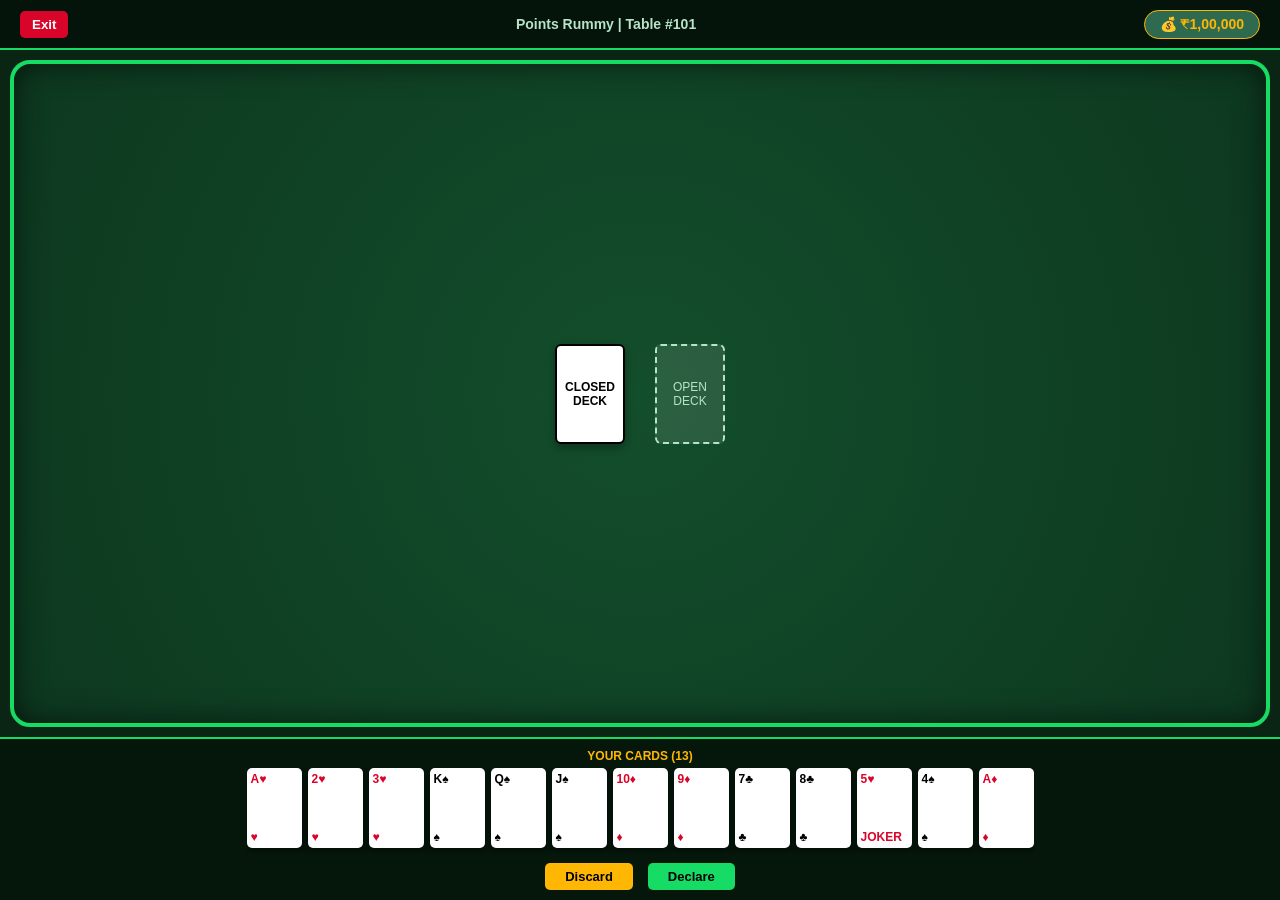
==== game.html @ 27e09f47 "Create game.html" ====
<!DOCTYPE html>
<html lang="ta">
<head>
    <meta charset="UTF-8">
    <meta name="viewport" content="width=device-width, initial-scale=1.0, maximum-scale=1.0, user-scalable=no">
    <title>Goodvexa Rummy - Game Table</title>
    <style>
        * {
            margin: 0;
            padding: 0;
            box-sizing: border-box;
            font-family: 'Segoe UI', Tahoma, Geneva, Verdana, sans-serif;
        }

        body {
            background-color: #0b2514;
            color: #ffffff;
            height: 100vh;
            width: 100vw;
            overflow: hidden;
            display: flex;
            flex-direction: column;
            justify-content: space-between;
        }

        /* Top Bar for Game Info & Wallet */
        .game-header {
            background-color: #05140b;
            padding: 10px 20px;
            display: flex;
            justify-content: space-between;
            align-items: center;
            border-bottom: 2px solid #16db65;
            height: 50px;
        }

        .table-info {
            font-size: 14px;
            color: #b7e4c7;
            font-weight: bold;
        }

        .wallet-display {
            background-color: #2d6a4f;
            border: 1px solid #ffb703;
            color: #ffb703;
            padding: 5px 15px;
            border-radius: 15px;
            font-size: 14px;
            font-weight: bold;
        }

        .back-btn {
            background-color: #d90429;
            color: white;
            border: none;
            padding: 6px 12px;
            border-radius: 5px;
            cursor: pointer;
            font-weight: bold;
        }

        /* Green Felt Rummy Table Area */
        .rummy-table {
            flex: 1;
            background: radial-gradient(circle, #134e2c 0%, #0d381f 100%);
            margin: 10px;
            border-radius: 20px;
            border: 4px solid #16db65;
            position: relative;
            display: flex;
            flex-direction: column;
            justify-content: center;
            align-items: center;
            box-shadow: inset 0 0 30px rgba(0,0,0,0.6);
        }

        /* Center Decks Area */
        .center-decks {
            display: flex;
            gap: 30px;
            align-items: center;
        }

        .card-slot {
            width: 70px;
            height: 100px;
            background-color: rgba(255, 255, 255, 0.1);
            border: 2px dashed #b7e4c7;
            border-radius: 6px;
            display: flex;
            justify-content: center;
            align-items: center;
            font-size: 12px;
            color: #b7e4c7;
            text-align: center;
        }

        .card-slot.deck {
            background-color: #ffffff;
            color: #000;
            font-weight: bold;
            border: 2px solid #000;
            box-shadow: 0 4px 8px rgba(0,0,0,0.3);
        }

        /* Player's Hand Area at the Bottom */
        .player-hand-area {
            background-color: rgba(5, 20, 11, 0.9);
            padding: 10px;
            display: flex;
            flex-direction: column;
            align-items: center;
            border-top: 2px solid #16db65;
        }

        .hand-title {
            font-size: 12px;
            color: #ffb703;
            margin-bottom: 5px;
            font-weight: bold;
        }

        .cards-container {
            display: flex;
            gap: 6px;
            overflow-x: auto;
            max-width: 100%;
            padding-bottom: 5px;
        }

        .playing-card {
            width: 55px;
            height: 80px;
            background-color: #fff;
            color: #000;
            border-radius: 5px;
            display: flex;
            flex-direction: column;
            justify-content: space-between;
            padding: 4px;
            font-size: 12px;
            font-weight: bold;
            box-shadow: 0 3px 6px rgba(0,0,0,0.4);
            cursor: pointer;
            transition: transform 0.2s;
            user-select: none;
        }

        .playing-card:hover {
            transform: translateY(-10px);
        }

        .playing-card.red {
            color: #d90429;
        }

        .action-btns {
            margin-top: 10px;
            display: flex;
            gap: 15px;
        }

        .game-action-btn {
            background-color: #ffb703;
            color: #000;
            border: none;
            padding: 6px 20px;
            border-radius: 5px;
            font-weight: bold;
            cursor: pointer;
            font-size: 13px;
        }

        .game-action-btn.declare {
            background-color: #16db65;
            color: #000;
        }

        /* Landscape warning for portrait mobile users */
        @media screen and (orientation: portrait) {
            .landscape-warning {
                display: flex;
            }
        }

        @media screen and (orientation: landscape) {
            .landscape-warning {
                display: none;
            }
        }

        .landscape-warning {
            position: fixed;
            top: 0;
            left: 0;
            width: 100vw;
            height: 100vh;
            background-color: #0d2818;
            z-index: 9999;
            flex-direction: column;
            justify-content: center;
            align-items: center;
            text-align: center;
            padding: 20px;
            color: #ffb703;
            font-size: 18px;
            gap: 15px;
        }
    </style>
</head>
<body>

    <!-- Landscape Warning Screen for Mobiles -->
    <div class="landscape-warning" id="rotateWarning">
        <h2>📱 Please Rotate Your Phone</h2>
        <p style="color: #b7e4c7; font-size: 14px;">சிறந்த ரம்மி அனுபவத்திற்கு உங்களது மொபைலை கிடைமட்டமாக (Landscape) திருப்பவும்.</p>
        <div style="font-size: 40px;">🔄</div>
    </div>

    <!-- Top Header -->
    <div class="game-header">
        <button class="back-btn" onclick="goHome()">Exit</button>
        <div class="table-info">Points Rummy | Table #101</div>
        <div class="wallet-display">💰 ₹1,00,000</div>
    </div>

    <!-- Green Rummy Table -->
    <div class="rummy-table">
        <div class="center-decks">
            <div class="card-slot deck">CLOSED<br>DECK</div>
            <div class="card-slot">OPEN<br>DECK</div>
        </div>
    </div>

    <!-- Player's 13 Cards Hand -->
    <div class="player-hand-area">
        <div class="hand-title">YOUR CARDS (13)</div>
        <div class="cards-container">
            <div class="playing-card red"><span>A♥</span><span>♥</span></div>
            <div class="playing-card red"><span>2♥</span><span>♥</span></div>
            <div class="playing-card red"><span>3♥</span><span>♥</span></div>
            <div class="playing-card"><span>K♠</span><span>♠</span></div>
            <div class="playing-card"><span>Q♠</span><span>♠</span></div>
            <div class="playing-card"><span>J♠</span><span>♠</span></div>
            <div class="playing-card red"><span>10♦</span><span>♦</span></div>
            <div class="playing-card red"><span>9♦</span><span>♦</span></div>
            <div class="playing-card"><span>7♣</span><span>♣</span></div>
            <div class="playing-card"><span>8♣</span><span>♣</span></div>
            <div class="playing-card red"><span>5♥</span><span>JOKER</span></div>
            <div class="playing-card"><span>4♠</span><span>♠</span></div>
            <div class="playing-card red"><span>A♦</span><span>♦</span></div>
        </div>
        <div class="action-btns">
            <button class="game-action-btn" onclick="alert('Card Discarded!')">Discard</button>
            <button class="game-action-btn declare" onclick="alert('Declared Successfully!')">Declare</button>
        </div>
    </div>

    <script>
        function goHome() {
            window.location.href = "index.html";
        }
    </script>
</body>
</html>
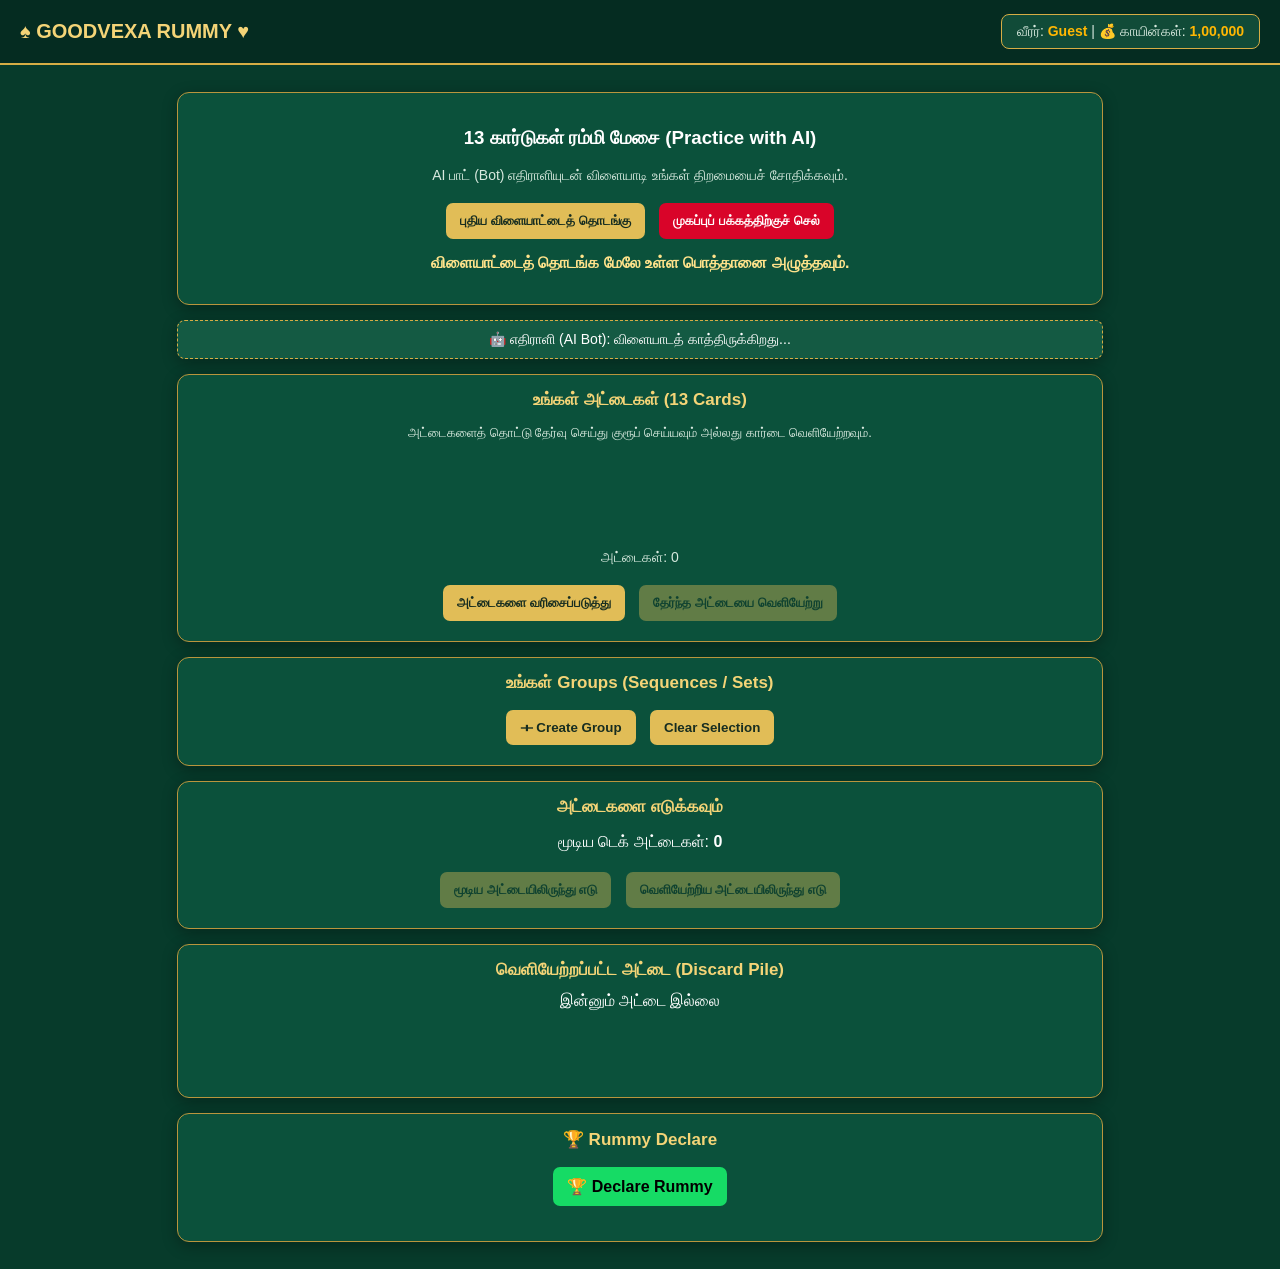
==== commit 82f616f1: "Update game.html" ====
--- a/game.html
+++ b/game.html
@@ -1,266 +1,511 @@
 <!DOCTYPE html>
 <html lang="ta">
 <head>
-    <meta charset="UTF-8">
-    <meta name="viewport" content="width=device-width, initial-scale=1.0, maximum-scale=1.0, user-scalable=no">
-    <title>Goodvexa Rummy - Game Table</title>
-    <style>
-        * {
-            margin: 0;
-            padding: 0;
-            box-sizing: border-box;
-            font-family: 'Segoe UI', Tahoma, Geneva, Verdana, sans-serif;
-        }
-
-        body {
-            background-color: #0b2514;
-            color: #ffffff;
-            height: 100vh;
-            width: 100vw;
-            overflow: hidden;
-            display: flex;
-            flex-direction: column;
-            justify-content: space-between;
-        }
-
-        /* Top Bar for Game Info & Wallet */
-        .game-header {
-            background-color: #05140b;
-            padding: 10px 20px;
-            display: flex;
-            justify-content: space-between;
-            align-items: center;
-            border-bottom: 2px solid #16db65;
-            height: 50px;
-        }
-
-        .table-info {
-            font-size: 14px;
-            color: #b7e4c7;
-            font-weight: bold;
-        }
-
-        .wallet-display {
-            background-color: #2d6a4f;
-            border: 1px solid #ffb703;
-            color: #ffb703;
-            padding: 5px 15px;
-            border-radius: 15px;
-            font-size: 14px;
-            font-weight: bold;
-        }
-
-        .back-btn {
-            background-color: #d90429;
-            color: white;
-            border: none;
-            padding: 6px 12px;
-            border-radius: 5px;
-            cursor: pointer;
-            font-weight: bold;
-        }
-
-        /* Green Felt Rummy Table Area */
-        .rummy-table {
-            flex: 1;
-            background: radial-gradient(circle, #134e2c 0%, #0d381f 100%);
-            margin: 10px;
-            border-radius: 20px;
-            border: 4px solid #16db65;
-            position: relative;
-            display: flex;
-            flex-direction: column;
-            justify-content: center;
-            align-items: center;
-            box-shadow: inset 0 0 30px rgba(0,0,0,0.6);
-        }
-
-        /* Center Decks Area */
-        .center-decks {
-            display: flex;
-            gap: 30px;
-            align-items: center;
-        }
-
-        .card-slot {
-            width: 70px;
-            height: 100px;
-            background-color: rgba(255, 255, 255, 0.1);
-            border: 2px dashed #b7e4c7;
-            border-radius: 6px;
-            display: flex;
-            justify-content: center;
-            align-items: center;
-            font-size: 12px;
-            color: #b7e4c7;
-            text-align: center;
-        }
-
-        .card-slot.deck {
-            background-color: #ffffff;
-            color: #000;
-            font-weight: bold;
-            border: 2px solid #000;
-            box-shadow: 0 4px 8px rgba(0,0,0,0.3);
-        }
-
-        /* Player's Hand Area at the Bottom */
-        .player-hand-area {
-            background-color: rgba(5, 20, 11, 0.9);
-            padding: 10px;
-            display: flex;
-            flex-direction: column;
-            align-items: center;
-            border-top: 2px solid #16db65;
-        }
-
-        .hand-title {
-            font-size: 12px;
-            color: #ffb703;
-            margin-bottom: 5px;
-            font-weight: bold;
-        }
-
-        .cards-container {
-            display: flex;
-            gap: 6px;
-            overflow-x: auto;
-            max-width: 100%;
-            padding-bottom: 5px;
-        }
-
-        .playing-card {
-            width: 55px;
-            height: 80px;
-            background-color: #fff;
-            color: #000;
-            border-radius: 5px;
-            display: flex;
-            flex-direction: column;
-            justify-content: space-between;
-            padding: 4px;
-            font-size: 12px;
-            font-weight: bold;
-            box-shadow: 0 3px 6px rgba(0,0,0,0.4);
-            cursor: pointer;
-            transition: transform 0.2s;
-            user-select: none;
-        }
-
-        .playing-card:hover {
-            transform: translateY(-10px);
-        }
-
-        .playing-card.red {
-            color: #d90429;
-        }
-
-        .action-btns {
-            margin-top: 10px;
-            display: flex;
-            gap: 15px;
-        }
-
-        .game-action-btn {
-            background-color: #ffb703;
-            color: #000;
-            border: none;
-            padding: 6px 20px;
-            border-radius: 5px;
-            font-weight: bold;
-            cursor: pointer;
-            font-size: 13px;
-        }
-
-        .game-action-btn.declare {
-            background-color: #16db65;
-            color: #000;
-        }
-
-        /* Landscape warning for portrait mobile users */
-        @media screen and (orientation: portrait) {
-            .landscape-warning {
-                display: flex;
-            }
-        }
-
-        @media screen and (orientation: landscape) {
-            .landscape-warning {
-                display: none;
-            }
-        }
-
-        .landscape-warning {
-            position: fixed;
-            top: 0;
-            left: 0;
-            width: 100vw;
-            height: 100vh;
-            background-color: #0d2818;
-            z-index: 9999;
-            flex-direction: column;
-            justify-content: center;
-            align-items: center;
-            text-align: center;
-            padding: 20px;
-            color: #ffb703;
-            font-size: 18px;
-            gap: 15px;
-        }
-    </style>
+<meta charset="UTF-8">
+<meta name="viewport" content="width=device-width, initial-scale=1.0">
+<title>GOODVEXA RUMMY - Game Table</title>
+
+<style>
+* {
+  box-sizing: border-box;
+}
+
+body {
+  margin: 0;
+  background: #073b2b;
+  color: white;
+  font-family: Arial, sans-serif;
+  text-align: center;
+}
+
+header {
+  padding: 14px 20px;
+  background: #052c21;
+  border-bottom: 2px solid #d6ad45;
+  display: flex;
+  justify-content: space-between;
+  align-items: center;
+}
+
+header h2 {
+  margin: 0;
+  color: #f4d477;
+  font-size: 20px;
+}
+
+.user-info {
+  background: #114b38;
+  padding: 8px 15px;
+  border-radius: 8px;
+  border: 1px solid #d6ad45;
+  font-size: 14px;
+  color: #d8eadf;
+}
+
+.user-info span {
+  color: #ffb703;
+  font-weight: bold;
+}
+
+main {
+  max-width: 950px;
+  margin: auto;
+  padding: 12px;
+}
+
+.panel {
+  background: #0b513b;
+  border: 1px solid #b9953d;
+  border-radius: 12px;
+  padding: 15px;
+  margin: 15px 0;
+  box-shadow: 0 4px 15px rgba(0,0,0,0.3);
+}
+
+button {
+  background: #e1bd57;
+  color: #172d20;
+  border: 0;
+  border-radius: 7px;
+  padding: 10px 14px;
+  font-weight: bold;
+  margin: 5px;
+  cursor: pointer;
+  transition: 0.2s;
+}
+
+button:hover {
+  background: #ffcf36;
+}
+
+button:disabled {
+  opacity: 0.4;
+  cursor: not-allowed;
+}
+
+.cards {
+  display: flex;
+  flex-wrap: wrap;
+  justify-content: center;
+  gap: 7px;
+  min-height: 90px;
+}
+
+.card {
+  width: 52px;
+  height: 76px;
+  background: white;
+  color: #111;
+  border-radius: 7px;
+  border: 2px solid #ddd;
+  display: flex;
+  flex-direction: column;
+  justify-content: space-between;
+  padding: 5px;
+  font-size: 17px;
+  font-weight: bold;
+  cursor: pointer;
+  box-shadow: 0 2px 5px #002;
+  user-select: none;
+}
+
+.card.red {
+  color: #d21f30;
+}
+
+.card.selected {
+  border: 3px solid #ffcf36;
+  transform: translateY(-8px);
+}
+
+.card.grouped {
+  opacity: 0.4;
+  border: 2px solid #e1bd57;
+  cursor: not-allowed;
+}
+
+.card small {
+  font-size: 11px;
+}
+
+.zone-title {
+  color: #f4d477;
+  font-weight: bold;
+  margin-bottom: 12px;
+  font-size: 17px;
+}
+
+.status {
+  font-size: 14px;
+  color: #d8eadf;
+}
+
+.group-box {
+  background: #073b2b;
+  border: 1px solid #d6ad45;
+  border-radius: 8px;
+  padding: 12px;
+  margin: 10px 0;
+}
+
+.group-box p {
+  font-size: 18px;
+  letter-spacing: 3px;
+}
+
+#message {
+  min-height: 25px;
+  color: #ffe38b;
+  margin: 10px;
+  font-weight: bold;
+}
+
+#result {
+  margin-top: 15px;
+  color: #ffe38b;
+  overflow-wrap: anywhere;
+}
+
+.instructions {
+  color: #d8eadf;
+  font-size: 13px;
+  line-height: 1.7;
+}
+
+.ai-status {
+  background: #145a43;
+  padding: 10px;
+  border-radius: 8px;
+  margin-bottom: 10px;
+  border: 1px dashed #d6ad45;
+  font-size: 14px;
+}
+
+@media(max-width: 500px) {
+  .card {
+    width: 43px;
+    height: 65px;
+    font-size: 15px;
+    padding: 4px;
+  }
+  header {
+    flex-direction: column;
+    gap: 10px;
+  }
+}
+</style>
 </head>
+
 <body>
 
-    <!-- Landscape Warning Screen for Mobiles -->
-    <div class="landscape-warning" id="rotateWarning">
-        <h2>📱 Please Rotate Your Phone</h2>
-        <p style="color: #b7e4c7; font-size: 14px;">சிறந்த ரம்மி அனுபவத்திற்கு உங்களது மொபைலை கிடைமட்டமாக (Landscape) திருப்பவும்.</p>
-        <div style="font-size: 40px;">🔄</div>
+<header>
+  <h2>♠ GOODVEXA RUMMY ♥</h2>
+  <div class="user-info">
+    வீரர்: <span id="playerName">Guest</span> | 💰 காயின்கள்: <span id="playerWallet">1,00,000</span>
+  </div>
+</header>
+
+<main>
+
+  <!-- GAME START PANEL -->
+  <div class="panel">
+    <h3>13 கார்டுகள் ரம்மி மேசை (Practice with AI)</h3>
+    <p class="status">AI பாட் (Bot) எதிராளியுடன் விளையாடி உங்கள் திறமையைச் சோதிக்கவும்.</p>
+
+    <button onclick="startGame()">புதிய விளையாட்டைத் தொடங்கு</button>
+    <button onclick="window.location.href='index.html'" style="background:#d90429; color:white;">முகப்புப் பக்கத்திற்குச் செல்</button>
+
+    <div id="message">விளையாட்டைத் தொடங்க மேலே உள்ள பொத்தானை அழுத்தவும்.</div>
+  </div>
+
+  <!-- AI OPPONENT STATUS -->
+  <div class="panel ai-status" id="aiStatusPanel">
+    🤖 எதிராளி (AI Bot): விளையாடத் காத்திருக்கிறது...
+  </div>
+
+  <!-- PLAYER HAND -->
+  <div class="panel">
+    <div class="zone-title">உங்கள் அட்டைகள் (13 Cards)</div>
+    <div class="instructions">அட்டைகளைத் தொட்டு தேர்வு செய்து குரூப் செய்யவும் அல்லது கார்டை வெளியேற்றவும்.</div>
+
+    <div id="hand" class="cards"></div>
+
+    <p id="count" class="status">அட்டைகள்: 0</p>
+
+    <button onclick="sortHand()">அட்டைகளை வரிசைப்படுத்து</button>
+    <button onclick="discardSelected()" id="discardBtn" disabled>தேர்ந்த அட்டையை வெளியேற்று</button>
+  </div>
+
+  <!-- GROUP MANAGEMENT -->
+  <div class="panel">
+    <div class="zone-title">உங்கள் Groups (Sequences / Sets)</div>
+    <button onclick="createGroup()">＋ Create Group</button>
+    <button onclick="clearSelection()">Clear Selection</button>
+
+    <div id="groups"></div>
+  </div>
+
+  <!-- DRAW CARDS -->
+  <div class="panel">
+    <div class="zone-title">அட்டைகளை எடுக்கவும்</div>
+    <p>மூடிய டெக் அட்டைகள்: <b id="deckCount">0</b></p>
+
+    <button onclick="drawFromDeck()" id="drawBtn" disabled>மூடிய அட்டையிலிருந்து எடு</button>
+    <button onclick="drawFromDiscard()" id="pileBtn" disabled>வெளியேற்றிய அட்டையிலிருந்து எடு</button>
+  </div>
+
+  <!-- DISCARD PILE -->
+  <div class="panel">
+    <div class="zone-title">வெளியேற்றப்பட்ட அட்டை (Discard Pile)</div>
+    <div id="discardTop" class="cards">இன்னும் அட்டை இல்லை</div>
+  </div>
+
+  <!-- DECLARE -->
+  <div class="panel">
+    <div class="zone-title">🏆 Rummy Declare</div>
+    <button onclick="declareRummy()" style="background:#16db65; color:black; font-size:16px;">🏆 Declare Rummy</button>
+    <div id="result"></div>
+  </div>
+
+</main>
+
+<script>
+"use strict";
+
+let deck = [];
+let hand = [];
+let discardPile = [];
+let selected = [];
+let groups = [];
+let mustDiscard = false;
+let gameStarted = false;
+
+// Load User Details from LocalStorage
+window.onload = function() {
+    const savedUser = localStorage.getItem('rummy_user');
+    const savedWallet = localStorage.getItem('rummy_wallet');
+
+    if (savedUser) {
+        document.getElementById('playerName').textContent = savedUser;
+    }
+    if (savedWallet) {
+        document.getElementById('playerWallet').textContent = Number(savedWallet).toLocaleString('en-IN');
+    }
+};
+
+const suits = [
+  {symbol:"♠", name:"Spades", red:false},
+  {symbol:"♥", name:"Hearts", red:true},
+  {symbol:"♦", name:"Diamonds", red:true},
+  {symbol:"♣", name:"Clubs", red:false}
+];
+
+function createDeck() {
+  let cards = [];
+  for (const suit of suits) {
+    for (let rank = 1; rank <= 13; rank++) {
+      cards.push({ suit: suit.symbol, rank: rank, red: suit.red, joker: false });
+    }
+  }
+  cards.push({ suit: "★", rank: 0, red: false, joker: true });
+  cards.push({ suit: "★", rank: 0, red: true, joker: true });
+
+  for (let i = cards.length - 1; i > 0; i--) {
+    const j = Math.floor(Math.random() * (i + 1));
+    [cards[i], cards[j]] = [cards[j], cards[i]];
+  }
+  return cards;
+}
+
+function rankText(card) {
+  if (card.joker) return "JOKER";
+  if (card.rank === 1) return "A";
+  if (card.rank === 11) return "J";
+  if (card.rank === 12) return "Q";
+  if (card.rank === 13) return "K";
+  return String(card.rank);
+}
+
+function isGrouped(card) {
+  return groups.some(group => group.includes(card));
+}
+
+function cardHTML(card, index, selectable) {
+  const color = card.red ? "red" : "";
+  const chosen = selectable && selected.includes(index);
+  const grouped = selectable && isGrouped(card);
+  const label = card.joker ? "JOKER" : rankText(card);
+
+  return `
+    <div class="card ${color} ${chosen ? "selected" : ""} ${grouped ? "grouped" : ""}"
+         onclick="${selectable ? `selectCard(${index})` : ""}">
+      <small>${label}</small>
+      <span>${card.suit}</span>
+      <small>${card.joker ? "★" : card.suit}</small>
     </div>
-
-    <!-- Top Header -->
-    <div class="game-header">
-        <button class="back-btn" onclick="goHome()">Exit</button>
-        <div class="table-info">Points Rummy | Table #101</div>
-        <div class="wallet-display">💰 ₹1,00,000</div>
-    </div>
-
-    <!-- Green Rummy Table -->
-    <div class="rummy-table">
-        <div class="center-decks">
-            <div class="card-slot deck">CLOSED<br>DECK</div>
-            <div class="card-slot">OPEN<br>DECK</div>
-        </div>
-    </div>
-
-    <!-- Player's 13 Cards Hand -->
-    <div class="player-hand-area">
-        <div class="hand-title">YOUR CARDS (13)</div>
-        <div class="cards-container">
-            <div class="playing-card red"><span>A♥</span><span>♥</span></div>
-            <div class="playing-card red"><span>2♥</span><span>♥</span></div>
-            <div class="playing-card red"><span>3♥</span><span>♥</span></div>
-            <div class="playing-card"><span>K♠</span><span>♠</span></div>
-            <div class="playing-card"><span>Q♠</span><span>♠</span></div>
-            <div class="playing-card"><span>J♠</span><span>♠</span></div>
-            <div class="playing-card red"><span>10♦</span><span>♦</span></div>
-            <div class="playing-card red"><span>9♦</span><span>♦</span></div>
-            <div class="playing-card"><span>7♣</span><span>♣</span></div>
-            <div class="playing-card"><span>8♣</span><span>♣</span></div>
-            <div class="playing-card red"><span>5♥</span><span>JOKER</span></div>
-            <div class="playing-card"><span>4♠</span><span>♠</span></div>
-            <div class="playing-card red"><span>A♦</span><span>♦</span></div>
-        </div>
-        <div class="action-btns">
-            <button class="game-action-btn" onclick="alert('Card Discarded!')">Discard</button>
-            <button class="game-action-btn declare" onclick="alert('Declared Successfully!')">Declare</button>
-        </div>
-    </div>
-
-    <script>
-        function goHome() {
-            window.location.href = "index.html";
-        }
-    </script>
+  `;
+}
+
+function startGame() {
+  deck = createDeck();
+  hand = [];
+  discardPile = [];
+  selected = [];
+  groups = [];
+  mustDiscard = false;
+  gameStarted = true;
+
+  document.getElementById("result").innerHTML = "";
+
+  for (let i = 0; i < 13; i++) {
+    hand.push(deck.pop());
+  }
+  discardPile.push(deck.pop());
+
+  showMessage("விளையாட்டு தொடங்கியது! உங்கள் கார்டுகளைச் சரிபார்த்து அட்டையை எடுக்கவும்.");
+  render();
+}
+
+function render() {
+  document.getElementById("hand").innerHTML = hand.map((card, index) => cardHTML(card, index, true)).join("");
+  document.getElementById("count").textContent = "அட்டைகள்: " + hand.length;
+  document.getElementById("deckCount").textContent = deck.length;
+
+  const top = discardPile[discardPile.length - 1];
+  document.getElementById("discardTop").innerHTML = top ? cardHTML(top, -1, false) : "இன்னும் அட்டை இல்லை";
+
+  document.getElementById("drawBtn").disabled = !gameStarted || mustDiscard || deck.length === 0;
+  document.getElementById("pileBtn").disabled = !gameStarted || mustDiscard || discardPile.length === 0;
+  document.getElementById("discardBtn").disabled = !gameStarted || !mustDiscard || selected.length !== 1 || isGrouped(hand[selected[0]]);
+
+  document.getElementById("groups").innerHTML = groups.map((group, index) => {
+    const cardsText = group.map(card => card.joker ? "★" : rankText(card) + card.suit).join(" ");
+    return `
+      <div class="group-box">
+        <b>Group ${index + 1}</b>
+        <p>${cardsText}</p>
+        <button onclick="removeGroup(${index})">Remove Group</button>
+      </div>
+    `;
+  }).join("");
+}
+
+function selectCard(index) {
+  if (!gameStarted) return;
+  if (isGrouped(hand[index])) return;
+
+  if (selected.includes(index)) {
+    selected = selected.filter(i => i !== index);
+  } else {
+    selected.push(index);
+  }
+  render();
+}
+
+function clearSelection() {
+  selected = [];
+  render();
+}
+
+function createGroup() {
+  if (!gameStarted || mustDiscard) return;
+  if (selected.length < 3) {
+    showMessage("குறைந்தது 3 அட்டைகளைத் தேர்ந்தெடுக்கவும்.");
+    return;
+  }
+
+  const cards = selected.map(index => hand[index]);
+  groups.push(cards);
+  selected = [];
+  render();
+  showMessage("Group வெற்றிகரமாக உருவாக்கப்பட்டது!");
+}
+
+function removeGroup(index) {
+  groups.splice(index, 1);
+  selected = [];
+  render();
+}
+
+function drawFromDeck() {
+  if (!gameStarted || mustDiscard || deck.length === 0) return;
+  hand.push(deck.pop());
+  mustDiscard = true;
+  selected = [];
+  render();
+  showMessage("அட்டை எடுத்துவிட்டீர்கள். இப்போது ஒரு தேவையற்ற அட்டையை வெளியேற்றுங்கள்.");
+}
+
+function drawFromDiscard() {
+  if (!gameStarted || mustDiscard || discardPile.length === 0) return;
+  hand.push(discardPile.pop());
+  mustDiscard = true;
+  selected = [];
+  render();
+  showMessage("டிஸ்கார்ட் பைலில் இருந்து எடுத்துவிட்டீர்கள். ஒரு அட்டையை வெளியேற்றுங்கள்.");
+}
+
+function discardSelected() {
+  if (!mustDiscard || selected.length !== 1) return;
+  const index = selected[0];
+  if (isGrouped(hand[index])) {
+    showMessage("Group-ல் உள்ள அட்டையை வெளியேற்ற முடியாது.");
+    return;
+  }
+
+  const card = hand.splice(index, 1)[0];
+  discardPile.push(card);
+  selected = [];
+  mustDiscard = false;
+  render();
+  showMessage("அட்டை வெளியேற்றப்பட்டது. AI பாட் விளையாடுகிறது...");
+
+  // Trigger AI Bot Turn
+  setTimeout(aiBotTurn, 1000);
+}
+
+// Simple AI Bot Logic
+function aiBotTurn() {
+  if (!gameStarted) return;
+  document.getElementById("aiStatusPanelinnerHTML").textContent = "🤖 AI பாட் சிந்திக்கிறது...";
+  
+  setTimeout(() => {
+    if (deck.length > 0) {
+      discardPile.push(deck.pop());
+      document.getElementById("aiStatusPanel").innerHTML = "🤖 AI பாட் ஒரு கார்டை எடுத்து விளையாடிவிட்டது. உங்கள் திருப்பம்!";
+      render();
+    }
+  }, 1500);
+}
+
+function sortHand() {
+  if (!gameStarted) return;
+  const suitOrder = { "♠": 1, "♥": 2, "♦": 3, "♣": 4 };
+  hand.sort((a, b) => {
+    if (a.joker) return 1;
+    if (b.joker) return -1;
+    return (suitOrder[a.suit] - suitOrder[b.suit]) || (a.rank - b.rank);
+  });
+  selected = [];
+  render();
+  showMessage("அட்டைகள் வரிசைப்படுத்தப்பட்டன.");
+}
+
+function declareRummy() {
+  if (!gameStarted || hand.length !== 13) {
+    showMessage("Declare செய்ய சரியாக 13 அட்டைகள் இருக்க வேண்டும்.");
+    return;
+  }
+  document.getElementById("result").innerHTML = "<h3>🏆 வாழ்த்துகள்! நீங்கள் வெற்றிகரமாக டிக்ளேர் செய்துவிட்டீர்கள்!</h3>";
+  showMessage("வெற்றி!");
+}
+
+function showMessage(msg) {
+  document.getElementById("message").textContent = msg;
+}
+
+render();
+</script>
+
 </body>
 </html>
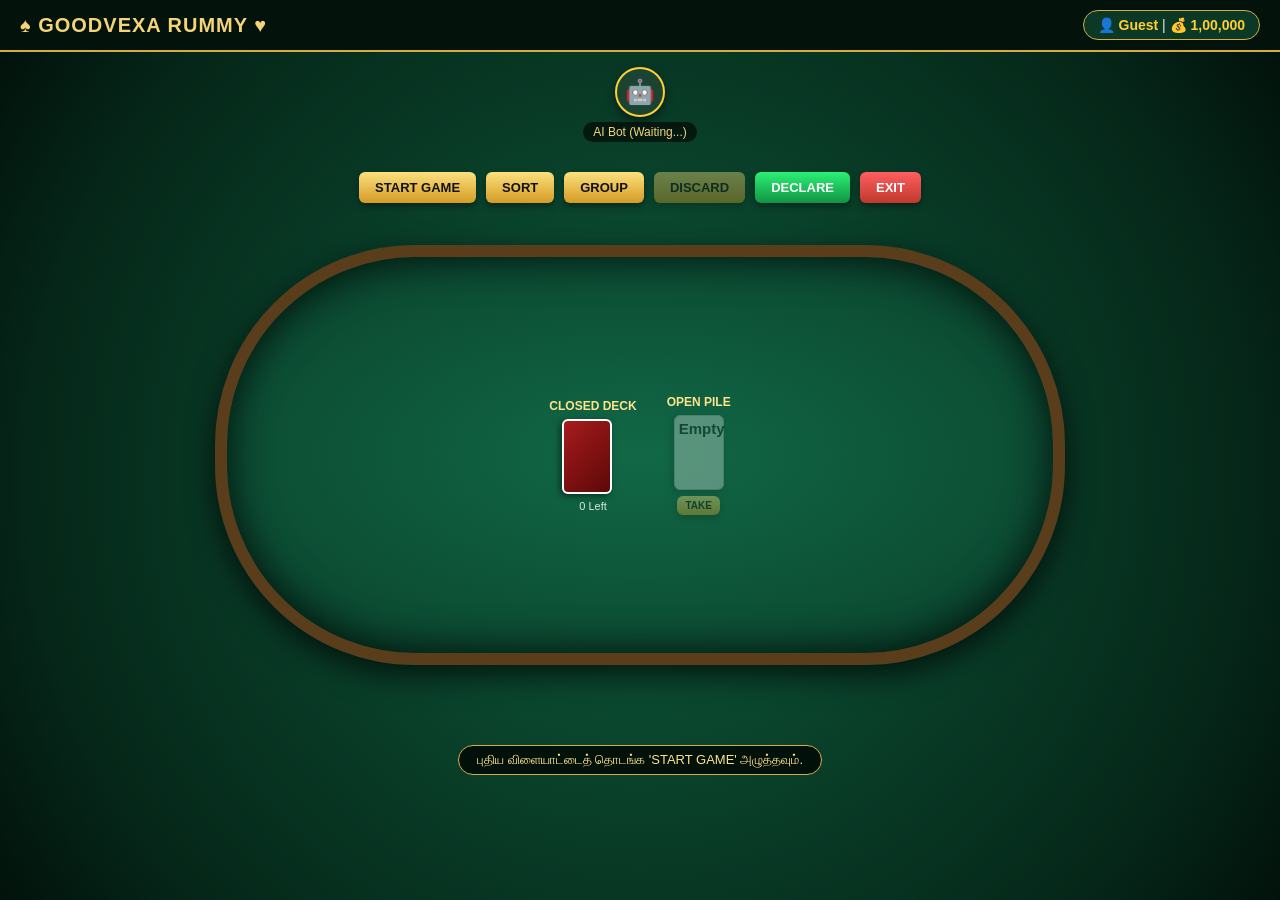
==== commit 6e6cfb22: "Update game.html" ====
--- a/game.html
+++ b/game.html
@@ -2,111 +2,221 @@
 <html lang="ta">
 <head>
 <meta charset="UTF-8">
-<meta name="viewport" content="width=device-width, initial-scale=1.0">
-<title>GOODVEXA RUMMY - Game Table</title>
+<meta name="viewport" content="width=device-width, initial-scale=1.0, maximum-scale=1.0, user-scalable=no">
+<title>♠ GOODVEXA RUMMY ♥ - Casino Table</title>
 
 <style>
 * {
   box-sizing: border-box;
+  margin: 0;
+  padding: 0;
+  user-select: none;
 }
 
 body {
-  margin: 0;
-  background: #073b2b;
+  background: #051a10;
   color: white;
-  font-family: Arial, sans-serif;
-  text-align: center;
-}
-
+  font-family: 'Segoe UI', Tahoma, Geneva, Verdana, sans-serif;
+  height: 100vh;
+  display: flex;
+  flex-direction: column;
+  overflow: hidden;
+}
+
+/* HEADER BAR */
 header {
-  padding: 14px 20px;
-  background: #052c21;
+  padding: 10px 20px;
+  background: #03120b;
   border-bottom: 2px solid #d6ad45;
   display: flex;
   justify-content: space-between;
   align-items: center;
-}
-
-header h2 {
-  margin: 0;
+  z-index: 10;
+}
+
+.logo-title {
   color: #f4d477;
   font-size: 20px;
-}
-
-.user-info {
-  background: #114b38;
-  padding: 8px 15px;
-  border-radius: 8px;
+  font-weight: bold;
+  letter-spacing: 1px;
+}
+
+.user-badge {
+  background: #0c3826;
+  padding: 6px 14px;
+  border-radius: 20px;
   border: 1px solid #d6ad45;
   font-size: 14px;
-  color: #d8eadf;
-}
-
-.user-info span {
-  color: #ffb703;
+  color: #e2f0d9;
+}
+
+.user-badge span {
+  color: #ffcf36;
   font-weight: bold;
 }
 
-main {
-  max-width: 950px;
-  margin: auto;
-  padding: 12px;
-}
-
-.panel {
-  background: #0b513b;
-  border: 1px solid #b9953d;
-  border-radius: 12px;
+/* MAIN GAME LAYOUT */
+.game-container {
+  flex: 1;
+  position: relative;
+  display: flex;
+  flex-direction: column;
+  justify-content: space-between;
+  align-items: center;
   padding: 15px;
-  margin: 15px 0;
-  box-shadow: 0 4px 15px rgba(0,0,0,0.3);
-}
-
-button {
-  background: #e1bd57;
-  color: #172d20;
-  border: 0;
-  border-radius: 7px;
-  padding: 10px 14px;
+  background: radial-gradient(circle, #0e5c3e 0%, #052618 80%, #02120a 100%);
+}
+
+/* OVAL RUMMY TABLE */
+.rummy-table {
+  position: absolute;
+  top: 50%;
+  left: 50%;
+  transform: translate(-50%, -55%);
+  width: 90%;
+  max-width: 850px;
+  height: 60vh;
+  max-height: 420px;
+  background: radial-gradient(ellipse at center, #116847 0%, #0c4d34 70%, #073523 100%);
+  border: 12px solid #5a3d1b;
+  border-radius: 200px;
+  box-shadow: inset 0 0 40px rgba(0,0,0,0.8), 0 10px 30px rgba(0,0,0,0.7);
+  display: flex;
+  flex-direction: column;
+  justify-content: center;
+  align-items: center;
+}
+
+/* TOP AI OPPONENT */
+.opponent-area {
+  position: absolute;
+  top: 15px;
+  display: flex;
+  flex-direction: column;
+  align-items: center;
+  gap: 5px;
+}
+
+.avatar-box {
+  width: 50px;
+  height: 50px;
+  background: #1b4332;
+  border: 2px solid #ffcf36;
+  border-radius: 50%;
+  display: flex;
+  justify-content: center;
+  align-items: center;
+  font-size: 24px;
+  box-shadow: 0 4px 8px rgba(0,0,0,0.5);
+}
+
+.bot-status {
+  background: rgba(0,0,0,0.6);
+  padding: 3px 10px;
+  border-radius: 10px;
+  font-size: 12px;
+  color: #f4d477;
+}
+
+/* CENTER CARDS AREA (DECK & DISCARD) */
+.table-center {
+  display: flex;
+  gap: 30px;
+  align-items: center;
+}
+
+.deck-box, .discard-box {
+  display: flex;
+  flex-direction: column;
+  align-items: center;
+  gap: 6px;
+}
+
+.deck-title {
+  font-size: 12px;
+  color: #ffe38b;
   font-weight: bold;
-  margin: 5px;
+}
+
+/* BOTTOM PLAYER AREA */
+.player-area {
+  width: 100%;
+  max-width: 900px;
+  z-index: 5;
+  display: flex;
+  flex-direction: column;
+  align-items: center;
+  gap: 10px;
+}
+
+/* ACTION BUTTONS */
+.action-bar {
+  display: flex;
+  gap: 10px;
+  flex-wrap: wrap;
+  justify-content: center;
+}
+
+.btn {
+  background: linear-gradient(180deg, #fce07e 0%, #d49c24 100%);
+  color: #111;
+  border: none;
+  border-radius: 6px;
+  padding: 8px 16px;
+  font-weight: bold;
+  font-size: 13px;
   cursor: pointer;
-  transition: 0.2s;
-}
-
-button:hover {
-  background: #ffcf36;
-}
-
-button:disabled {
+  box-shadow: 0 3px 6px rgba(0,0,0,0.4);
+}
+
+.btn:disabled {
   opacity: 0.4;
   cursor: not-allowed;
 }
 
-.cards {
-  display: flex;
-  flex-wrap: wrap;
+.btn-declare {
+  background: linear-gradient(180deg, #2bf076 0%, #119443 100%);
+  color: white;
+}
+
+.btn-exit {
+  background: linear-gradient(180deg, #ff5e62 0%, #c0392b 100%);
+  color: white;
+}
+
+/* CARDS HAND CONTAINER */
+.cards-hand {
+  display: flex;
   justify-content: center;
-  gap: 7px;
-  min-height: 90px;
-}
-
+  align-items: center;
+  gap: -15px;
+  width: 100%;
+  min-height: 85px;
+  padding: 5px;
+}
+
+/* CARD ITEM DESIGN */
 .card {
-  width: 52px;
-  height: 76px;
+  width: 50px;
+  height: 75px;
   background: white;
   color: #111;
-  border-radius: 7px;
-  border: 2px solid #ddd;
+  border-radius: 6px;
+  border: 1px solid #ccc;
   display: flex;
   flex-direction: column;
   justify-content: space-between;
-  padding: 5px;
-  font-size: 17px;
+  padding: 4px;
+  font-size: 15px;
   font-weight: bold;
   cursor: pointer;
-  box-shadow: 0 2px 5px #002;
-  user-select: none;
+  box-shadow: -2px 2px 6px rgba(0,0,0,0.5);
+  transition: transform 0.2s;
+  margin-left: -12px;
+}
+
+.card:first-child {
+  margin-left: 0;
 }
 
 .card.red {
@@ -114,83 +224,61 @@
 }
 
 .card.selected {
-  border: 3px solid #ffcf36;
-  transform: translateY(-8px);
-}
-
-.card.grouped {
-  opacity: 0.4;
-  border: 2px solid #e1bd57;
-  cursor: not-allowed;
-}
-
-.card small {
-  font-size: 11px;
-}
-
-.zone-title {
-  color: #f4d477;
-  font-weight: bold;
-  margin-bottom: 12px;
-  font-size: 17px;
-}
-
-.status {
-  font-size: 14px;
-  color: #d8eadf;
-}
-
-.group-box {
-  background: #073b2b;
+  transform: translateY(-15px);
+  border: 2px solid #ffcf36;
+  box-shadow: 0 0 10px #ffcf36;
+}
+
+.card-back {
+  background: linear-gradient(135deg, #a81c1c 0%, #5c0808 100%);
+  border: 2px solid #fff;
+}
+
+/* NOTIFICATION BAR */
+.status-msg {
+  position: absolute;
+  bottom: 125px;
+  background: rgba(0,0,0,0.75);
+  padding: 6px 18px;
+  border-radius: 20px;
   border: 1px solid #d6ad45;
-  border-radius: 8px;
-  padding: 12px;
-  margin: 10px 0;
-}
-
-.group-box p {
-  font-size: 18px;
-  letter-spacing: 3px;
-}
-
-#message {
-  min-height: 25px;
   color: #ffe38b;
-  margin: 10px;
-  font-weight: bold;
-}
-
-#result {
-  margin-top: 15px;
-  color: #ffe38b;
-  overflow-wrap: anywhere;
-}
-
-.instructions {
-  color: #d8eadf;
   font-size: 13px;
-  line-height: 1.7;
-}
-
-.ai-status {
-  background: #145a43;
-  padding: 10px;
-  border-radius: 8px;
-  margin-bottom: 10px;
-  border: 1px dashed #d6ad45;
-  font-size: 14px;
-}
-
-@media(max-width: 500px) {
+}
+
+/* GROUPS DISPLAY */
+.groups-container {
+  display: flex;
+  gap: 10px;
+  max-width: 100%;
+  overflow-x: auto;
+}
+
+.group-pill {
+  background: rgba(0,0,0,0.5);
+  border: 1px solid #d6ad45;
+  border-radius: 6px;
+  padding: 4px 8px;
+  font-size: 12px;
+  display: flex;
+  align-items: center;
+  gap: 6px;
+}
+
+@media(max-width: 600px) {
+  .rummy-table {
+    width: 96%;
+    height: 52vh;
+  }
   .card {
-    width: 43px;
-    height: 65px;
-    font-size: 15px;
-    padding: 4px;
-  }
-  header {
-    flex-direction: column;
-    gap: 10px;
+    width: 42px;
+    height: 64px;
+    font-size: 13px;
+    margin-left: -15px;
+  }
+  .status-msg {
+    bottom: 140px;
+    font-size: 11px;
   }
 }
 </style>
@@ -199,75 +287,68 @@
 <body>
 
 <header>
-  <h2>♠ GOODVEXA RUMMY ♥</h2>
-  <div class="user-info">
-    வீரர்: <span id="playerName">Guest</span> | 💰 காயின்கள்: <span id="playerWallet">1,00,000</span>
+  <div class="logo-title">♠ GOODVEXA RUMMY ♥</div>
+  <div class="user-badge">
+    👤 <span id="playerName">Guest</span> | 💰 <span id="playerWallet">1,00,000</span>
   </div>
 </header>
 
-<main>
-
-  <!-- GAME START PANEL -->
-  <div class="panel">
-    <h3>13 கார்டுகள் ரம்மி மேசை (Practice with AI)</h3>
-    <p class="status">AI பாட் (Bot) எதிராளியுடன் விளையாடி உங்கள் திறமையைச் சோதிக்கவும்.</p>
-
-    <button onclick="startGame()">புதிய விளையாட்டைத் தொடங்கு</button>
-    <button onclick="window.location.href='index.html'" style="background:#d90429; color:white;">முகப்புப் பக்கத்திற்குச் செல்</button>
-
-    <div id="message">விளையாட்டைத் தொடங்க மேலே உள்ள பொத்தானை அழுத்தவும்.</div>
+<div class="game-container">
+
+  <!-- TOP AI OPPONENT AREA -->
+  <div class="opponent-area">
+    <div class="avatar-box">🤖</div>
+    <div class="bot-status" id="botStatus">AI Bot (Waiting...)</div>
   </div>
 
-  <!-- AI OPPONENT STATUS -->
-  <div class="panel ai-status" id="aiStatusPanel">
-    🤖 எதிராளி (AI Bot): விளையாடத் காத்திருக்கிறது...
+  <!-- CENTER OVAL CASINO TABLE -->
+  <div class="rummy-table">
+    <div class="table-center">
+      
+      <!-- CLOSED DECK -->
+      <div class="deck-box">
+        <span class="deck-title">CLOSED DECK</span>
+        <div class="card card-back" onclick="drawFromDeck()" id="deckBtn"></div>
+        <small id="deckCount" style="color:#d8eadf; font-size:11px;">0 Left</small>
+      </div>
+
+      <!-- DISCARD PILE -->
+      <div class="discard-box">
+        <span class="deck-title">OPEN PILE</span>
+        <div id="discardTop">
+          <div class="card" style="opacity:0.3;">Empty</div>
+        </div>
+        <button class="btn" style="padding:4px 8px; font-size:10px;" onclick="drawFromDiscard()" id="pileBtn" disabled>TAKE</button>
+      </div>
+
+    </div>
   </div>
 
-  <!-- PLAYER HAND -->
-  <div class="panel">
-    <div class="zone-title">உங்கள் அட்டைகள் (13 Cards)</div>
-    <div class="instructions">அட்டைகளைத் தொட்டு தேர்வு செய்து குரூப் செய்யவும் அல்லது கார்டை வெளியேற்றவும்.</div>
-
-    <div id="hand" class="cards"></div>
-
-    <p id="count" class="status">அட்டைகள்: 0</p>
-
-    <button onclick="sortHand()">அட்டைகளை வரிசைப்படுத்து</button>
-    <button onclick="discardSelected()" id="discardBtn" disabled>தேர்ந்த அட்டையை வெளியேற்று</button>
+  <!-- FLOATING NOTIFICATION -->
+  <div class="status-msg" id="message">புதிய விளையாட்டைத் தொடங்க 'START GAME' அழுத்தவும்.</div>
+
+  <!-- BOTTOM PLAYER INTERFACE -->
+  <div class="player-area">
+    
+    <!-- CREATED GROUPS DISPLAY -->
+    <div class="groups-container" id="groupsDisplay"></div>
+
+    <!-- CARDS HAND -->
+    <div class="cards-hand" id="hand"></div>
+
+    <!-- GAME CONTROL BUTTONS -->
+    <div class="action-bar">
+      <button class="btn" onclick="startGame()">START GAME</button>
+      <button class="btn" onclick="sortHand()">SORT</button>
+      <button class="btn" onclick="createGroup()">GROUP</button>
+      <button class="btn" onclick="discardSelected()" id="discardBtn" disabled>DISCARD</button>
+      <button class="btn btn-declare" onclick="declareRummy()">DECLARE</button>
+      <button class="btn btn-exit" onclick="window.location.href='index.html'">EXIT</button>
+    </div>
+
   </div>
 
-  <!-- GROUP MANAGEMENT -->
-  <div class="panel">
-    <div class="zone-title">உங்கள் Groups (Sequences / Sets)</div>
-    <button onclick="createGroup()">＋ Create Group</button>
-    <button onclick="clearSelection()">Clear Selection</button>
-
-    <div id="groups"></div>
-  </div>
-
-  <!-- DRAW CARDS -->
-  <div class="panel">
-    <div class="zone-title">அட்டைகளை எடுக்கவும்</div>
-    <p>மூடிய டெக் அட்டைகள்: <b id="deckCount">0</b></p>
-
-    <button onclick="drawFromDeck()" id="drawBtn" disabled>மூடிய அட்டையிலிருந்து எடு</button>
-    <button onclick="drawFromDiscard()" id="pileBtn" disabled>வெளியேற்றிய அட்டையிலிருந்து எடு</button>
-  </div>
-
-  <!-- DISCARD PILE -->
-  <div class="panel">
-    <div class="zone-title">வெளியேற்றப்பட்ட அட்டை (Discard Pile)</div>
-    <div id="discardTop" class="cards">இன்னும் அட்டை இல்லை</div>
-  </div>
-
-  <!-- DECLARE -->
-  <div class="panel">
-    <div class="zone-title">🏆 Rummy Declare</div>
-    <button onclick="declareRummy()" style="background:#16db65; color:black; font-size:16px;">🏆 Declare Rummy</button>
-    <div id="result"></div>
-  </div>
-
-</main>
+</div>
 
 <script>
 "use strict";
@@ -280,24 +361,19 @@
 let mustDiscard = false;
 let gameStarted = false;
 
-// Load User Details from LocalStorage
 window.onload = function() {
     const savedUser = localStorage.getItem('rummy_user');
     const savedWallet = localStorage.getItem('rummy_wallet');
 
-    if (savedUser) {
-        document.getElementById('playerName').textContent = savedUser;
-    }
-    if (savedWallet) {
-        document.getElementById('playerWallet').textContent = Number(savedWallet).toLocaleString('en-IN');
-    }
+    if (savedUser) document.getElementById('playerName').textContent = savedUser;
+    if (savedWallet) document.getElementById('playerWallet').textContent = Number(savedWallet).toLocaleString('en-IN');
 };
 
 const suits = [
-  {symbol:"♠", name:"Spades", red:false},
-  {symbol:"♥", name:"Hearts", red:true},
-  {symbol:"♦", name:"Diamonds", red:true},
-  {symbol:"♣", name:"Clubs", red:false}
+  {symbol:"♠", red:false},
+  {symbol:"♥", red:true},
+  {symbol:"♦", red:true},
+  {symbol:"♣", red:false}
 ];
 
 function createDeck() {
@@ -318,7 +394,7 @@
 }
 
 function rankText(card) {
-  if (card.joker) return "JOKER";
+  if (card.joker) return "JK";
   if (card.rank === 1) return "A";
   if (card.rank === 11) return "J";
   if (card.rank === 12) return "Q";
@@ -326,22 +402,16 @@
   return String(card.rank);
 }
 
-function isGrouped(card) {
-  return groups.some(group => group.includes(card));
-}
-
 function cardHTML(card, index, selectable) {
   const color = card.red ? "red" : "";
   const chosen = selectable && selected.includes(index);
-  const grouped = selectable && isGrouped(card);
   const label = card.joker ? "JOKER" : rankText(card);
 
   return `
-    <div class="card ${color} ${chosen ? "selected" : ""} ${grouped ? "grouped" : ""}"
-         onclick="${selectable ? `selectCard(${index})` : ""}">
+    <div class="card ${color} ${chosen ? "selected" : ""}" onclick="${selectable ? `selectCard(${index})` : ""}">
       <small>${label}</small>
-      <span>${card.suit}</span>
-      <small>${card.joker ? "★" : card.suit}</small>
+      <span style="font-size:18px; text-align:center;">${card.suit}</span>
+      <small style="text-align:right;">${label}</small>
     </div>
   `;
 }
@@ -355,36 +425,30 @@
   mustDiscard = false;
   gameStarted = true;
 
-  document.getElementById("result").innerHTML = "";
-
-  for (let i = 0; i < 13; i++) {
-    hand.push(deck.pop());
-  }
+  for (let i = 0; i < 13; i++) hand.push(deck.pop());
   discardPile.push(deck.pop());
 
-  showMessage("விளையாட்டு தொடங்கியது! உங்கள் கார்டுகளைச் சரிபார்த்து அட்டையை எடுக்கவும்.");
+  document.getElementById("botStatus").textContent = "AI Bot (Thinking...)";
+  showMessage("விளையாட்டு தொடங்கியது! ஒரு கார்டை எடுக்கவும்.");
   render();
 }
 
 function render() {
   document.getElementById("hand").innerHTML = hand.map((card, index) => cardHTML(card, index, true)).join("");
-  document.getElementById("count").textContent = "அட்டைகள்: " + hand.length;
-  document.getElementById("deckCount").textContent = deck.length;
+  document.getElementById("deckCount").textContent = deck.length + " Left";
 
   const top = discardPile[discardPile.length - 1];
-  document.getElementById("discardTop").innerHTML = top ? cardHTML(top, -1, false) : "இன்னும் அட்டை இல்லை";
-
-  document.getElementById("drawBtn").disabled = !gameStarted || mustDiscard || deck.length === 0;
+  document.getElementById("discardTop").innerHTML = top ? cardHTML(top, -1, false) : '<div class="card" style="opacity:0.3;">Empty</div>';
+
   document.getElementById("pileBtn").disabled = !gameStarted || mustDiscard || discardPile.length === 0;
-  document.getElementById("discardBtn").disabled = !gameStarted || !mustDiscard || selected.length !== 1 || isGrouped(hand[selected[0]]);
-
-  document.getElementById("groups").innerHTML = groups.map((group, index) => {
-    const cardsText = group.map(card => card.joker ? "★" : rankText(card) + card.suit).join(" ");
+  document.getElementById("discardBtn").disabled = !gameStarted || !mustDiscard || selected.length !== 1;
+
+  document.getElementById("groupsDisplay").innerHTML = groups.map((group, gIndex) => {
+    const cardsTxt = group.map(c => rankText(c) + c.suit).join(" ");
     return `
-      <div class="group-box">
-        <b>Group ${index + 1}</b>
-        <p>${cardsText}</p>
-        <button onclick="removeGroup(${index})">Remove Group</button>
+      <div class="group-pill">
+        <span>G${gIndex + 1}: ${cardsTxt}</span>
+        <span style="color:#ff5e62; cursor:pointer;" onclick="removeGroup(${gIndex})">✕</span>
       </div>
     `;
   }).join("");
@@ -392,38 +456,11 @@
 
 function selectCard(index) {
   if (!gameStarted) return;
-  if (isGrouped(hand[index])) return;
-
   if (selected.includes(index)) {
     selected = selected.filter(i => i !== index);
   } else {
     selected.push(index);
   }
-  render();
-}
-
-function clearSelection() {
-  selected = [];
-  render();
-}
-
-function createGroup() {
-  if (!gameStarted || mustDiscard) return;
-  if (selected.length < 3) {
-    showMessage("குறைந்தது 3 அட்டைகளைத் தேர்ந்தெடுக்கவும்.");
-    return;
-  }
-
-  const cards = selected.map(index => hand[index]);
-  groups.push(cards);
-  selected = [];
-  render();
-  showMessage("Group வெற்றிகரமாக உருவாக்கப்பட்டது!");
-}
-
-function removeGroup(index) {
-  groups.splice(index, 1);
-  selected = [];
   render();
 }
 
@@ -433,7 +470,7 @@
   mustDiscard = true;
   selected = [];
   render();
-  showMessage("அட்டை எடுத்துவிட்டீர்கள். இப்போது ஒரு தேவையற்ற அட்டையை வெளியேற்றுங்கள்.");
+  showMessage("கார்டு எடுத்தாச்சு! ஒரு தேவையற்ற கார்டை வெளியேற்றவும் (DISCARD).");
 }
 
 function drawFromDiscard() {
@@ -442,40 +479,30 @@
   mustDiscard = true;
   selected = [];
   render();
-  showMessage("டிஸ்கார்ட் பைலில் இருந்து எடுத்துவிட்டீர்கள். ஒரு அட்டையை வெளியேற்றுங்கள்.");
+  showMessage("Open Pile-ல் இருந்து கார்டு எடுத்தாச்சு! ஒரு கார்டை வெளியேற்றவும்.");
 }
 
 function discardSelected() {
   if (!mustDiscard || selected.length !== 1) return;
-  const index = selected[0];
-  if (isGrouped(hand[index])) {
-    showMessage("Group-ல் உள்ள அட்டையை வெளியேற்ற முடியாது.");
-    return;
-  }
-
-  const card = hand.splice(index, 1)[0];
+  const card = hand.splice(selected[0], 1)[0];
   discardPile.push(card);
   selected = [];
   mustDiscard = false;
   render();
-  showMessage("அட்டை வெளியேற்றப்பட்டது. AI பாட் விளையாடுகிறது...");
-
-  // Trigger AI Bot Turn
-  setTimeout(aiBotTurn, 1000);
-}
-
-// Simple AI Bot Logic
-function aiBotTurn() {
+  showMessage("அட்டை வெளியேற்றப்பட்டது. AI எதிராளியின் திருப்பம்...");
+
+  setTimeout(aiTurn, 1200);
+}
+
+function aiTurn() {
   if (!gameStarted) return;
-  document.getElementById("aiStatusPanelinnerHTML").textContent = "🤖 AI பாட் சிந்திக்கிறது...";
-  
+  document.getElementById("botStatus").textContent = "AI Playing...";
   setTimeout(() => {
-    if (deck.length > 0) {
-      discardPile.push(deck.pop());
-      document.getElementById("aiStatusPanel").innerHTML = "🤖 AI பாட் ஒரு கார்டை எடுத்து விளையாடிவிட்டது. உங்கள் திருப்பம்!";
-      render();
-    }
-  }, 1500);
+    if (deck.length > 0) discardPile.push(deck.pop());
+    document.getElementById("botStatus").textContent = "Your Turn!";
+    showMessage("AI கார்டு விளையாடிவிட்டது. உங்கள் திருப்பம்!");
+    render();
+  }, 1000);
 }
 
 function sortHand() {
@@ -488,16 +515,33 @@
   });
   selected = [];
   render();
-  showMessage("அட்டைகள் வரிசைப்படுத்தப்பட்டன.");
+  showMessage("அட்டைகள் வரிசைப்படுத்தப்பட்டன (Sorted).");
+}
+
+function createGroup() {
+  if (!gameStarted || selected.length < 3) {
+    showMessage("Group உருவாக்க குறைந்தது 3 கார்டுகளைத் தேர்ந்தெடுக்கவும்.");
+    return;
+  }
+  const groupCards = selected.map(i => hand[i]);
+  groups.push(groupCards);
+  selected = [];
+  render();
+  showMessage("புதிய Group உருவாக்கப்பட்டது!");
+}
+
+function removeGroup(index) {
+  groups.splice(index, 1);
+  render();
 }
 
 function declareRummy() {
   if (!gameStarted || hand.length !== 13) {
-    showMessage("Declare செய்ய சரியாக 13 அட்டைகள் இருக்க வேண்டும்.");
+    showMessage("Declare செய்ய 13 கார்டுகள் சரியாக அமைய வேண்டும்.");
     return;
   }
-  document.getElementById("result").innerHTML = "<h3>🏆 வாழ்த்துகள்! நீங்கள் வெற்றிகரமாக டிக்ளேர் செய்துவிட்டீர்கள்!</h3>";
-  showMessage("வெற்றி!");
+  alert("🏆 RUMMY DECLARE! நீங்கள் வெற்றி பெற்றுவிட்டீர்கள்!");
+  showMessage("வெற்றி! வாழ்த்துகள்!");
 }
 
 function showMessage(msg) {
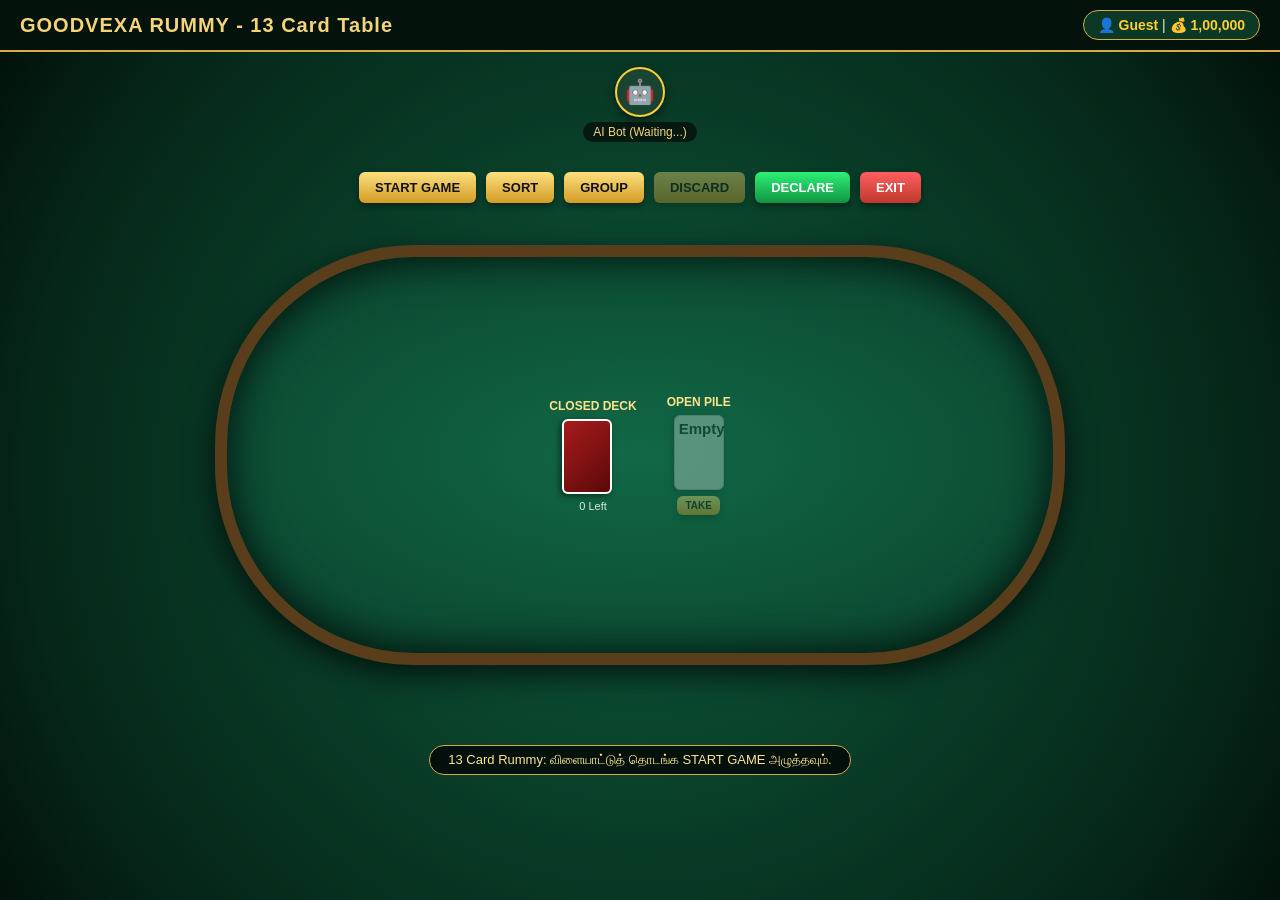
==== commit 3de0c40f: "Update game.html" ====
--- a/game.html
+++ b/game.html
@@ -3,7 +3,7 @@
 <head>
 <meta charset="UTF-8">
 <meta name="viewport" content="width=device-width, initial-scale=1.0, maximum-scale=1.0, user-scalable=no">
-<title>♠ GOODVEXA RUMMY ♥ - Casino Table</title>
+<title id="pageTitle">♠ GOODVEXA RUMMY ♥ - Casino Table</title>
 
 <style>
 * {
@@ -287,7 +287,7 @@
 <body>
 
 <header>
-  <div class="logo-title">♠ GOODVEXA RUMMY ♥</div>
+  <div class="logo-title" id="modeHeaderTitle">♠ GOODVEXA RUMMY ♥</div>
   <div class="user-badge">
     👤 <span id="playerName">Guest</span> | 💰 <span id="playerWallet">1,00,000</span>
   </div>
@@ -296,13 +296,13 @@
 <div class="game-container">
 
   <!-- TOP AI OPPONENT AREA -->
-  <div class="opponent-area">
+  <div class="opponent-area" id="opponentArea">
     <div class="avatar-box">🤖</div>
     <div class="bot-status" id="botStatus">AI Bot (Waiting...)</div>
   </div>
 
   <!-- CENTER OVAL CASINO TABLE -->
-  <div class="rummy-table">
+  <div class="rummy-table" id="tableArea">
     <div class="table-center">
       
       <!-- CLOSED DECK -->
@@ -325,10 +325,10 @@
   </div>
 
   <!-- FLOATING NOTIFICATION -->
-  <div class="status-msg" id="message">புதிய விளையாட்டைத் தொடங்க 'START GAME' அழுத்தவும்.</div>
+  <div class="status-msg" id="message">விளையாட்டு முறை ஏற்றப்படுகிறது...</div>
 
   <!-- BOTTOM PLAYER INTERFACE -->
-  <div class="player-area">
+  <div class="player-area" id="playerArea">
     
     <!-- CREATED GROUPS DISPLAY -->
     <div class="groups-container" id="groupsDisplay"></div>
@@ -360,6 +360,7 @@
 let groups = [];
 let mustDiscard = false;
 let gameStarted = false;
+let currentMode = "classic";
 
 window.onload = function() {
     const savedUser = localStorage.getItem('rummy_user');
@@ -367,7 +368,38 @@
 
     if (savedUser) document.getElementById('playerName').textContent = savedUser;
     if (savedWallet) document.getElementById('playerWallet').textContent = Number(savedWallet).toLocaleString('en-IN');
+
+    // URL Parameter-ஐ சரிபார்த்து Game Mode-ஐ தீர்மானித்தல்
+    const urlParams = new URLSearchParams(window.location.search);
+    currentMode = urlParams.get('mode') || 'classic';
+
+    applyGameModeLayout(currentMode);
 };
+
+function applyGameModeLayout(mode) {
+    const titleEl = document.getElementById("modeHeaderTitle");
+    const msgEl = document.getElementById("message");
+
+    switch(mode) {
+        case 'practice':
+            titleEl.textContent = "GOODVEXA RUMMY - Practice Mode (AI)";
+            msgEl.textContent = "Practice Mode: AI எதிராளியுடன் பயிற்சி செய்யுங்கள். START GAME அழுத்தவும்.";
+            break;
+        case 'multiplayer':
+            titleEl.textContent = "GOODVEXA RUMMY - Friends & Multiplayer";
+            msgEl.textContent = "Multiplayer: நண்பர்களுடன் ஆன்லைனில் இணைவதற்கான அறை தயாராகிறது.";
+            break;
+        case 'tournament':
+            titleEl.textContent = "GOODVEXA RUMMY - Tournaments";
+            msgEl.textContent = "Tournaments: சிறப்புப் போட்டிகள் விரைவில் தொடங்குகின்றன.";
+            break;
+        case 'classic':
+        default:
+            titleEl.textContent = "GOODVEXA RUMMY - 13 Card Table";
+            msgEl.textContent = "13 Card Rummy: விளையாட்டுத் தொடங்க START GAME அழுத்தவும்.";
+            break;
+    }
+}
 
 const suits = [
   {symbol:"♠", red:false},
@@ -428,7 +460,7 @@
   for (let i = 0; i < 13; i++) hand.push(deck.pop());
   discardPile.push(deck.pop());
 
-  document.getElementById("botStatus").textContent = "AI Bot (Thinking...)";
+  document.getElementById("botStatus").textContent = currentMode === 'practice' ? "AI Bot (Ready)" : "Opponent (Ready)";
   showMessage("விளையாட்டு தொடங்கியது! ஒரு கார்டை எடுக்கவும்.");
   render();
 }
@@ -489,7 +521,7 @@
   selected = [];
   mustDiscard = false;
   render();
-  showMessage("அட்டை வெளியேற்றப்பட்டது. AI எதிராளியின் திருப்பம்...");
+  showMessage("அட்டை வெளியேற்றப்பட்டது. எதிராளியின் திருப்பம்...");
 
   setTimeout(aiTurn, 1200);
 }
@@ -500,7 +532,7 @@
   setTimeout(() => {
     if (deck.length > 0) discardPile.push(deck.pop());
     document.getElementById("botStatus").textContent = "Your Turn!";
-    showMessage("AI கார்டு விளையாடிவிட்டது. உங்கள் திருப்பம்!");
+    showMessage("எதிராளி கார்டு விளையாடிவிட்டார். உங்கள் திருப்பம்!");
     render();
   }, 1000);
 }
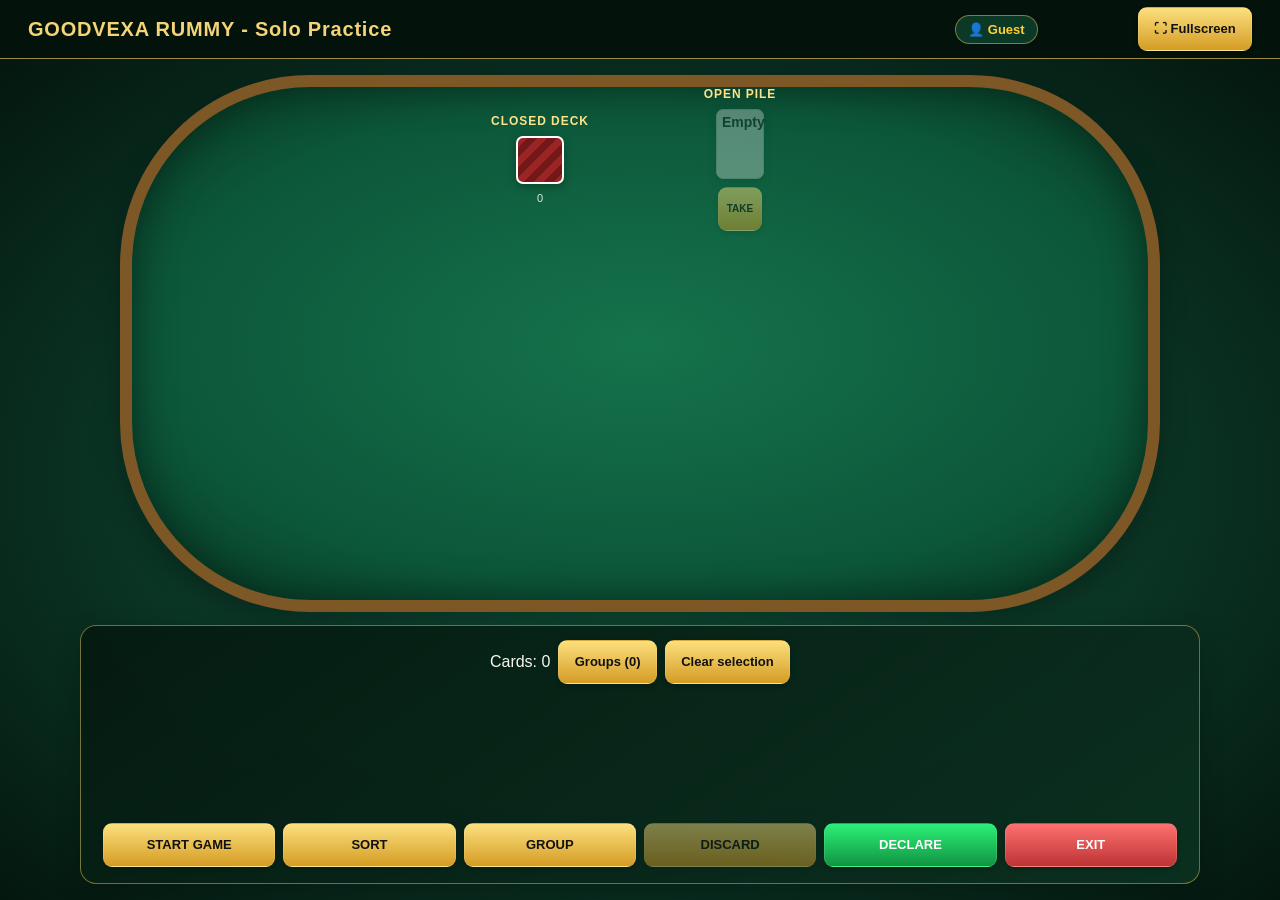
==== commit 73b4f1df: "Update game.html" ====
--- a/game.html
+++ b/game.html
@@ -2,284 +2,341 @@
 <html lang="ta">
 <head>
 <meta charset="UTF-8">
-<meta name="viewport" content="width=device-width, initial-scale=1.0, maximum-scale=1.0, user-scalable=no">
-<title id="pageTitle">♠ GOODVEXA RUMMY ♥ - Casino Table</title>
+<meta name="viewport" content="width=device-width, initial-scale=1.0">
+<title id="pageTitle">GOODVEXA RUMMY - Practice</title>
 
 <style>
-* {
-  box-sizing: border-box;
+*, *::before, *::after { box-sizing: border-box; }
+:root {
+  color-scheme: dark;
+  --table-green: #0c573a;
+  --felt-edge: #7d5726;
+  --gold: #e8c45b;
+  --surface: #0a241a;
+}
+html, body { width: 100%; min-height: 100%; }
+body {
   margin: 0;
-  padding: 0;
-  user-select: none;
-}
-
-body {
-  background: #051a10;
-  color: white;
-  font-family: 'Segoe UI', Tahoma, Geneva, Verdana, sans-serif;
   height: 100vh;
+  height: 100dvh;
+  min-height: 0;
+  overflow: hidden;
+  display: grid;
+  grid-template-rows: auto minmax(0, 1fr);
+  background: #04170f;
+  color: #f8f7ef;
+  font-family: "Segoe UI", Tahoma, Geneva, Verdana, sans-serif;
+}
+header {
+  display: flex;
+  align-items: center;
+  justify-content: space-between;
+  min-height: 54px;
+  padding: 7px clamp(12px, 3vw, 28px);
+  gap: 12px;
+  border-bottom: 1px solid rgba(232,196,91,.68);
+  background: #03120b;
+}
+.logo-title { color: #f4d477; font-size: clamp(15px, 2vw, 20px); font-weight: 800; letter-spacing: .04em; }
+.header-actions { display: flex; align-items: center; gap: 8px; flex-shrink: 0; }
+.header-actions .language-select { min-height: 40px; max-width: 110px; padding: 5px 7px; border: 1px solid rgba(232,196,91,.55); border-radius: 9px; background: #0c3826; color: #f8f7ef; font: inherit; font-size: 12px; }
+.header-actions .language-select:not([data-ready="true"]) { visibility: hidden; }
+.header-actions .language-select:focus-visible { outline: 3px solid #ffe38b; outline-offset: 2px; }
+.user-badge { padding: 6px 12px; border: 1px solid rgba(232,196,91,.5); border-radius: 999px; background: #0c3826; color: #e2f0d9; font-size: 13px; }
+.user-badge span { color: #ffcf36; font-weight: 700; }
+.avatar-box { display: flex; align-items: center; justify-content: center; width: 36px; height: 36px; border: 2px solid var(--gold); border-radius: 50%; background: #1b4332; box-shadow: 0 4px 8px rgba(0,0,0,.28); }
+.game-container {
+  position: static;
+  min-height: 0;
+  width: min(100%, 1500px);
+  margin: 0 auto;
+  padding: clamp(8px, 1.8vh, 18px) clamp(10px, 2.5vw, 32px);
+  display: grid;
+  grid-template-rows: auto minmax(190px, 1fr) auto;
+  grid-template-areas: "opponent" "table" "player";
+  align-items: stretch;
+  justify-items: stretch;
+  justify-content: stretch;
+  gap: clamp(8px, 1.4vh, 16px);
+  overflow: auto;
+  overflow-x: hidden;
+  background: radial-gradient(ellipse at center, #125c40 0%, #092e20 66%, #04170f 100%);
+}
+.game-container[data-mode="practice"] {
+  grid-template-rows: minmax(0, 1fr) auto;
+  grid-template-areas: "table" "player";
+}
+.game-container[data-mode="practice"] .opponent-area,
+.opponent-area[hidden] { display: none !important; }
+.opponent-area {
+  position: static;
+  grid-area: opponent;
+  justify-self: center;
+  flex-direction: row;
+  gap: 10px;
+  padding: 5px 14px;
+  border: 1px solid rgba(232,196,91,.36);
+  border-radius: 999px;
+  background: rgba(3,18,11,.58);
+}
+.avatar-box { width: 36px; height: 36px; font-size: 18px; }
+.rummy-table {
+  position: relative;
+  inset: auto;
+  grid-area: table;
+  transform: none;
+  width: min(100%, 1040px);
+  min-width: 0;
+  height: auto;
+  min-height: 190px;
+  max-height: none;
+  justify-self: center;
+  align-self: stretch;
+  border: clamp(6px, 1.1vw, 12px) solid var(--felt-edge);
+  border-radius: clamp(70px, 15vw, 190px);
+  box-shadow: inset 0 0 44px rgba(0,0,0,.46), 0 12px 26px rgba(0,0,0,.28);
+  background: radial-gradient(ellipse at center, #15734b 0%, var(--table-green) 68%, #073823 100%);
+}
+.table-center { gap: clamp(34px, 9vw, 100px); }
+.table-center { display: flex; align-items: center; justify-content: center; }
+.deck-box, .discard-box { display: flex; min-width: 100px; flex-direction: column; align-items: center; gap: 8px; }
+.deck-title { color: #ffe38b; font-size: 12px; font-weight: 700; letter-spacing: .08em; }
+.card {
   display: flex;
   flex-direction: column;
-  overflow: hidden;
-}
-
-/* HEADER BAR */
-header {
-  padding: 10px 20px;
-  background: #03120b;
-  border-bottom: 2px solid #d6ad45;
+  align-items: stretch;
+  justify-content: space-between;
+  flex: 0 0 48px;
+  width: 48px;
+  height: 70px;
+  margin-left: 0;
+  padding: 5px;
+  border: 1px solid #d6d6d6;
+  border-radius: 7px;
+  background: #fff;
+  color: #171717;
+  font-family: inherit;
+  font-size: 14px;
+  font-weight: 700;
+  line-height: 1;
+  text-align: left;
+  cursor: pointer;
+  box-shadow: 0 3px 9px rgba(0,0,0,.28);
+  transition: transform .16s ease, box-shadow .16s ease;
+}
+.card.red { color: #c51f32; }
+.card-back { border: 2px solid #fff; background: repeating-linear-gradient(135deg, #9b2424 0 7px, #721818 7px 14px); }
+.card.selected { transform: translateY(-8px); }
+.card.grouped-card {
+  opacity: .68;
+  border-color: #bac7bd;
+  background: #f3f6f3;
+  outline: 2px solid rgba(83,215,138,.48);
+  outline-offset: -2px;
+}
+.card-back { appearance: none; }
+.player-area {
+  display: flex;
+  flex-direction: column;
+  align-items: center;
+  position: relative;
+  z-index: auto;
+  grid-area: player;
+  width: min(100%, 1120px);
+  max-width: none;
+  min-width: 0;
+  justify-self: center;
+  gap: 9px;
+  padding: 10px clamp(10px, 1.8vw, 22px) 12px;
+  border: 1px solid rgba(232,196,91,.48);
+  border-radius: 16px;
+  background: linear-gradient(145deg, rgba(5,26,17,.96), rgba(11,48,32,.97));
+  box-shadow: 0 8px 24px rgba(0,0,0,.24);
+}
+.hand-meta {
   display: flex;
   justify-content: space-between;
   align-items: center;
-  z-index: 10;
-}
-
-.logo-title {
-  color: #f4d477;
-  font-size: 20px;
-  font-weight: bold;
-  letter-spacing: 1px;
-}
-
-.user-badge {
-  background: #0c3826;
-  padding: 6px 14px;
-  border-radius: 20px;
-  border: 1px solid #d6ad45;
-  font-size: 14px;
-  color: #e2f0d9;
-}
-
-.user-badge span {
-  color: #ffcf36;
-  font-weight: bold;
-}
-
-/* MAIN GAME LAYOUT */
-.game-container {
-  flex: 1;
-  position: relative;
+  gap: 8px;
+  min-height: 34px;
+}
+.hand-meta-actions { display: flex; align-items: center; gap: 8px; }
+.groups-open-btn, .clear-selection-btn { padding: 7px 11px; }
+.cards-hand {
   display: flex;
-  flex-direction: column;
-  justify-content: space-between;
+  flex-direction: row;
+  flex-wrap: nowrap;
+  justify-content: flex-start;
+  width: 100%;
+  min-width: 0;
+  min-height: 92px;
+  padding: 12px 8px 8px;
+  gap: clamp(3px, .7vw, 9px);
+  overflow-x: auto;
+  overflow-y: hidden;
+  overscroll-behavior-inline: contain;
+  scrollbar-width: thin;
+  scrollbar-color: #8e713a rgba(0,0,0,.15);
+}
+.cards-hand .card { flex: 0 0 clamp(43px, 4vw, 54px); width: clamp(43px, 4vw, 54px); height: clamp(64px, 7vh, 78px); }
+.cards-hand .card:first-child { margin-left: 0; }
+.card[role="button"]:focus-visible, button:focus-visible { outline: 3px solid #fff1a8; outline-offset: 2px; }
+.action-bar {
+  width: 100%;
+  display: grid;
+  grid-template-columns: repeat(6, minmax(0, 1fr));
+  gap: 8px;
+}
+.btn {
+  display: inline-flex;
   align-items: center;
-  padding: 15px;
-  background: radial-gradient(circle, #0e5c3e 0%, #052618 80%, #02120a 100%);
-}
-
-/* OVAL RUMMY TABLE */
-.rummy-table {
-  position: absolute;
-  top: 50%;
-  left: 50%;
-  transform: translate(-50%, -55%);
-  width: 90%;
-  max-width: 850px;
-  height: 60vh;
-  max-height: 420px;
-  background: radial-gradient(ellipse at center, #116847 0%, #0c4d34 70%, #073523 100%);
-  border: 12px solid #5a3d1b;
-  border-radius: 200px;
-  box-shadow: inset 0 0 40px rgba(0,0,0,0.8), 0 10px 30px rgba(0,0,0,0.7);
-  display: flex;
-  flex-direction: column;
   justify-content: center;
-  align-items: center;
-}
-
-/* TOP AI OPPONENT */
-.opponent-area {
-  position: absolute;
-  top: 15px;
-  display: flex;
-  flex-direction: column;
-  align-items: center;
-  gap: 5px;
-}
-
-.avatar-box {
-  width: 50px;
-  height: 50px;
-  background: #1b4332;
-  border: 2px solid #ffcf36;
-  border-radius: 50%;
-  display: flex;
-  justify-content: center;
-  align-items: center;
-  font-size: 24px;
-  box-shadow: 0 4px 8px rgba(0,0,0,0.5);
-}
-
-.bot-status {
-  background: rgba(0,0,0,0.6);
-  padding: 3px 10px;
-  border-radius: 10px;
-  font-size: 12px;
-  color: #f4d477;
-}
-
-/* CENTER CARDS AREA (DECK & DISCARD) */
-.table-center {
-  display: flex;
-  gap: 30px;
-  align-items: center;
-}
-
-.deck-box, .discard-box {
-  display: flex;
-  flex-direction: column;
-  align-items: center;
-  gap: 6px;
-}
-
-.deck-title {
-  font-size: 12px;
-  color: #ffe38b;
-  font-weight: bold;
-}
-
-/* BOTTOM PLAYER AREA */
-.player-area {
-  width: 100%;
-  max-width: 900px;
-  z-index: 5;
-  display: flex;
-  flex-direction: column;
-  align-items: center;
-  gap: 10px;
-}
-
-/* ACTION BUTTONS */
-.action-bar {
-  display: flex;
-  gap: 10px;
-  flex-wrap: wrap;
-  justify-content: center;
-}
-
-.btn {
+  min-width: 0;
+  min-height: 44px;
+  border: 1px solid rgba(255,255,255,.12);
+  padding: 9px clamp(7px, 1.2vw, 16px);
   background: linear-gradient(180deg, #fce07e 0%, #d49c24 100%);
   color: #111;
-  border: none;
-  border-radius: 6px;
-  padding: 8px 16px;
-  font-weight: bold;
-  font-size: 13px;
+  border-radius: 9px;
+  font-size: clamp(11px, 1.1vw, 13px);
+  font-weight: 700;
+  line-height: 1.2;
+  font-family: inherit;
+  white-space: normal;
+  text-align: center;
   cursor: pointer;
-  box-shadow: 0 3px 6px rgba(0,0,0,0.4);
-}
-
-.btn:disabled {
-  opacity: 0.4;
-  cursor: not-allowed;
-}
-
-.btn-declare {
-  background: linear-gradient(180deg, #2bf076 0%, #119443 100%);
-  color: white;
-}
-
-.btn-exit {
-  background: linear-gradient(180deg, #ff5e62 0%, #c0392b 100%);
-  color: white;
-}
-
-/* CARDS HAND CONTAINER */
-.cards-hand {
-  display: flex;
-  justify-content: center;
-  align-items: center;
-  gap: -15px;
-  width: 100%;
-  min-height: 85px;
-  padding: 5px;
-}
-
-/* CARD ITEM DESIGN */
-.card {
-  width: 50px;
-  height: 75px;
-  background: white;
-  color: #111;
-  border-radius: 6px;
-  border: 1px solid #ccc;
-  display: flex;
-  flex-direction: column;
-  justify-content: space-between;
-  padding: 4px;
-  font-size: 15px;
-  font-weight: bold;
-  cursor: pointer;
-  box-shadow: -2px 2px 6px rgba(0,0,0,0.5);
-  transition: transform 0.2s;
-  margin-left: -12px;
-}
-
-.card:first-child {
-  margin-left: 0;
-}
-
-.card.red {
-  color: #d21f30;
-}
-
-.card.selected {
-  transform: translateY(-15px);
-  border: 2px solid #ffcf36;
-  box-shadow: 0 0 10px #ffcf36;
-}
-
-.card-back {
-  background: linear-gradient(135deg, #a81c1c 0%, #5c0808 100%);
-  border: 2px solid #fff;
-}
-
-/* NOTIFICATION BAR */
+  box-shadow: 0 2px 5px rgba(0,0,0,.22);
+}
+.btn:disabled { opacity: .48; cursor: not-allowed; }
+.btn-declare { color: #fff; background: linear-gradient(180deg, #2bf076 0%, #119443 100%); }
+.btn-exit { color: #fff; background: linear-gradient(180deg, #ff7070 0%, #bd3434 100%); }
 .status-msg {
-  position: absolute;
-  bottom: 125px;
-  background: rgba(0,0,0,0.75);
-  padding: 6px 18px;
-  border-radius: 20px;
+  position: static;
+  align-self: stretch;
+  max-width: 100%;
+  padding: 7px 12px;
+  border-radius: 9px;
+  text-align: center;
+  line-height: 1.35;
+  overflow-wrap: anywhere;
+}
+.orientation-note { display: none; text-align: center; font-size: 12px; color: #ffe38b; }
+.declaration-result { align-self: stretch; max-height: 24vh; overflow: auto; line-height: 1.5; }
+.declaration-result:empty { display: none; }
+.declaration-result div { padding-top: 3px; }
+.groups-dialog {
+  position: fixed;
+  inset: 0;
+  width: min(92vw, 620px);
+  max-width: 620px;
+  max-height: min(82dvh, 700px);
+  margin: auto;
+  padding: clamp(16px, 3vw, 26px);
+  overflow: auto;
+  color: #f7f5ec;
   border: 1px solid #d6ad45;
-  color: #ffe38b;
-  font-size: 13px;
-}
-
-/* GROUPS DISPLAY */
-.groups-container {
-  display: flex;
-  gap: 10px;
-  max-width: 100%;
-  overflow-x: auto;
-}
-
-.group-pill {
-  background: rgba(0,0,0,0.5);
-  border: 1px solid #d6ad45;
-  border-radius: 6px;
-  padding: 4px 8px;
-  font-size: 12px;
-  display: flex;
-  align-items: center;
-  gap: 6px;
-}
-
-@media(max-width: 600px) {
-  .rummy-table {
-    width: 96%;
-    height: 52vh;
-  }
-  .card {
-    width: 42px;
-    height: 64px;
-    font-size: 13px;
-    margin-left: -15px;
-  }
-  .status-msg {
-    bottom: 140px;
-    font-size: 11px;
-  }
+  border-radius: 18px;
+  background: linear-gradient(150deg, #102f22, #071a12);
+  box-shadow: 0 24px 80px rgba(0,0,0,.62);
+  z-index: 1000;
+}
+.groups-dialog::backdrop { background: rgba(0,0,0,.72); backdrop-filter: blur(3px); }
+.dialog-header { display: flex; align-items: center; justify-content: space-between; gap: 16px; margin-bottom: 14px; }
+.dialog-header h2 { color: #f4d477; font-size: clamp(20px, 4vw, 28px); }
+.dialog-close { width: 44px; min-height: 44px; padding: 8px; border-radius: 50%; }
+.groups-container { display: grid; grid-template-columns: 1fr; gap: 10px; max-width: none; max-height: 58dvh; overflow: auto; }
+.group-box { display: flex; flex-direction: column; padding: 12px; gap: 8px; border: 1px solid #d6ad45; border-radius: 11px; background: rgba(0,0,0,.3); }
+.group-box.valid { border-color: #56d98c; }
+.group-box.invalid { border-color: #ff7070; }
+.group-box strong { color: #f4d477; }
+.group-cards { white-space: normal; overflow-wrap: anywhere; }
+.groups-empty { padding: 18px 10px; text-align: center; color: #bfcec4; }
+
+@media (max-width: 700px) {
+  header { min-height: 48px; padding: 5px 10px; }
+  .user-badge { padding: 5px 9px; font-size: 12px; }
+  .fullscreen-btn { min-height: 40px; padding: 6px 9px; font-size: 11px; }
+  .header-actions { gap: 5px; }
+  .header-actions .language-select { max-width: 88px; min-height: 38px; padding: 4px; font-size: 11px; }
+  .game-container {
+    grid-template-rows: auto minmax(135px, 1fr) auto;
+    gap: 7px;
+    padding: 7px 9px;
+  }
+  .opponent-area { padding: 3px 10px; }
+  .rummy-table { width: 100%; min-height: 135px; border-radius: 80px; }
+  .table-center { gap: clamp(22px, 8vw, 58px); }
+  .deck-box, .discard-box { min-width: 76px; }
+  .deck-title { font-size: 10px; }
+  .player-area { width: 100%; gap: 6px; padding: 7px; border-radius: 13px; }
+  .cards-hand { min-height: 80px; }
+  .cards-hand .card { flex-basis: 46px; width: 46px; height: 66px; font-size: 13px; }
+  .action-bar { grid-template-columns: repeat(3, minmax(0, 1fr)); gap: 6px; }
+  .action-bar .btn { min-height: 43px; padding: 7px 5px; font-size: 11px; }
+  .status-msg { font-size: 12px; }
+}
+@media (max-width: 700px) and (orientation: portrait) {
+  body { height: auto; min-height: 100dvh; overflow: auto; }
+  .game-container { min-height: calc(100dvh - 48px); grid-template-rows: auto minmax(150px, 24dvh) auto; overflow: visible; }
+  .orientation-note { display: block; }
+  .player-area { padding: 9px; }
+  .cards-hand { min-height: 84px; }
+  .groups-dialog { max-height: 88dvh; }
+}
+@media (orientation: landscape) and (max-height: 600px) {
+  header { min-height: 44px; padding: 3px 10px; }
+  .game-container {
+    grid-template-rows: auto minmax(96px, 1fr) auto;
+    gap: 3px;
+    padding: 3px clamp(8px, 1.5vw, 14px);
+    overflow: hidden;
+  }
+  .game-container[data-mode="practice"] { grid-template-rows: minmax(96px, 1fr) auto; }
+  .opponent-area { display: flex; align-items: center; min-height: 24px; gap: 5px; padding: 1px 7px; }
+  .avatar-box { width: 22px; height: 22px; font-size: 13px; }
+  .rummy-table { min-height: 96px; border-radius: 48px; }
+  .table-center { gap: clamp(12px, 5vw, 42px); }
+  .deck-box, .discard-box { width: clamp(76px, 12vw, 104px); min-width: 0; gap: 2px; }
+  .deck-title { font-size: 9px; letter-spacing: .04em; }
+  .deck-box .card, #discardTop .card { width: 43px; height: 44px; min-height: 0; padding: 3px; font-size: 11px; }
+  #discardTop .card span { font-size: 14px !important; }
+  #deckCount { font-size: 10px !important; line-height: 1; }
+  #pileBtn { min-height: 28px; padding: 3px 8px !important; font-size: 10px !important; }
+  .player-area { min-height: 0; gap: 2px; padding: 3px 8px; }
+  .hand-meta { min-height: 24px; gap: 5px; font-size: 10px; }
+  .hand-meta-actions { gap: 4px; }
+  .groups-open-btn, .clear-selection-btn { min-height: 28px; padding: 3px 7px; font-size: 10px; }
+  .cards-hand {
+    display: grid;
+    grid-template-columns: repeat(var(--hand-card-count, 13), minmax(0, 1fr));
+    align-items: stretch;
+    gap: clamp(1px, .3vw, 3px);
+    width: 100%;
+    height: clamp(50px, 14dvh, 62px);
+    min-height: 0;
+    padding: 4px 3px;
+    overflow: hidden;
+  }
+  .cards-hand .card {
+    width: 100%;
+    min-width: 0;
+    height: 100%;
+    min-height: 0;
+    padding: 2px;
+    border-radius: 5px;
+    font-size: 10px;
+  }
+  .cards-hand .card small { font-size: clamp(8px, 1.35vw, 10px); }
+  .cards-hand .card span { font-size: clamp(12px, 2.3vw, 16px) !important; }
+  .card.selected { transform: translateY(-4px); }
+  .status-msg { max-height: 18px; min-height: 0; padding: 1px 5px; font-size: 9px; line-height: 1.1; overflow: hidden; }
+  .status-msg:empty { display: none; }
+  .action-bar { grid-template-columns: repeat(6, minmax(0, 1fr)); gap: 4px; }
+  .action-bar .btn { min-height: 34px; padding: 3px 2px; font-size: 9px; }
+}
+@media (min-width: 701px) and (min-height: 750px) {
+  .game-container { grid-template-rows: auto minmax(250px, 1fr) auto; }
+  .player-area { padding: 14px 22px 16px; gap: 11px; }
 }
 </style>
 </head>
@@ -288,27 +345,30 @@
 
 <header>
   <div class="logo-title" id="modeHeaderTitle">♠ GOODVEXA RUMMY ♥</div>
-  <div class="user-badge">
-    👤 <span id="playerName">Guest</span> | 💰 <span id="playerWallet">1,00,000</span>
+  <div class="header-actions">
+    <div class="user-badge">👤 <span id="playerName">Guest</span></div>
+    <select class="language-select" data-language-selector aria-label="Language">
+      <option value="ta">தமிழ்</option><option value="en">English</option><option value="hi">हिंदी</option><option value="te">తెలుగు</option><option value="ml">മലയാളം</option><option value="kn">ಕನ್ನಡ</option><option value="mr">मराठी</option><option value="bn">বাংলা</option><option value="gu">ગુજરાતી</option><option value="pa">ਪੰਜਾਬੀ</option>
+    </select>
+    <button class="btn fullscreen-btn" type="button" onclick="toggleFullscreen()" aria-label="Enter fullscreen">⛶ Fullscreen</button>
   </div>
 </header>
 
-<div class="game-container">
-
-  <!-- TOP AI OPPONENT AREA -->
-  <div class="opponent-area" id="opponentArea">
-    <div class="avatar-box">🤖</div>
-    <div class="bot-status" id="botStatus">AI Bot (Waiting...)</div>
-  </div>
-
-  <!-- CENTER OVAL CASINO TABLE -->
-  <div class="rummy-table" id="tableArea">
+<main class="game-container" id="gameContainer">
+
+  <!-- Opponent seat marker -->
+  <section class="opponent-area" id="opponentArea" aria-label="Opponent area">
+    <div class="avatar-box" aria-hidden="true">🃏</div>
+  </section>
+
+  <!-- CENTER RUMMY TABLE -->
+  <section class="rummy-table" id="tableArea" aria-label="Rummy table">
     <div class="table-center">
       
       <!-- CLOSED DECK -->
       <div class="deck-box">
         <span class="deck-title">CLOSED DECK</span>
-        <div class="card card-back" onclick="drawFromDeck()" id="deckBtn"></div>
+        <button type="button" class="card card-back" onclick="drawFromDeck()" id="drawBtn" aria-label="Draw from closed deck"></button>
         <small id="deckCount" style="color:#d8eadf; font-size:11px;">0 Left</small>
       </div>
 
@@ -322,19 +382,22 @@
       </div>
 
     </div>
-  </div>
-
-  <!-- FLOATING NOTIFICATION -->
-  <div class="status-msg" id="message">விளையாட்டு முறை ஏற்றப்படுகிறது...</div>
+  </section>
 
   <!-- BOTTOM PLAYER INTERFACE -->
-  <div class="player-area" id="playerArea">
+  <section class="player-area" id="playerArea" aria-label="Your hand and game controls">
     
-    <!-- CREATED GROUPS DISPLAY -->
-    <div class="groups-container" id="groupsDisplay"></div>
-
-    <!-- CARDS HAND -->
-    <div class="cards-hand" id="hand"></div>
+    <div class="hand-meta">
+      <span id="handCount">Cards: 0</span>
+      <div class="hand-meta-actions">
+        <button type="button" class="btn groups-open-btn" onclick="openGroupsDialog()">Groups (<span id="groupCount">0</span>)</button>
+        <button type="button" class="btn clear-selection-btn" onclick="clearSelection()">Clear selection</button>
+      </div>
+    </div>
+
+    <div class="cards-hand" id="hand" aria-label="Your cards"></div>
+    <div class="status-msg" id="message" role="status" aria-live="polite">விளையாட்டு முறை ஏற்றப்படுகிறது...</div>
+    <p class="orientation-note">Landscape works best. Rotate your device, or continue in portrait.</p>
 
     <!-- GAME CONTROL BUTTONS -->
     <div class="action-bar">
@@ -345,11 +408,21 @@
       <button class="btn btn-declare" onclick="declareRummy()">DECLARE</button>
       <button class="btn btn-exit" onclick="window.location.href='index.html'">EXIT</button>
     </div>
-
+    <div class="declaration-result" id="declarationResult" aria-live="polite"></div>
+
+  </section>
+</main>
+
+<dialog class="groups-dialog" id="groupsDialog" aria-labelledby="groupsDialogTitle">
+  <div class="dialog-header">
+    <h2 id="groupsDialogTitle">Your groups</h2>
+    <button type="button" class="btn dialog-close" onclick="closeGroupsDialog()" aria-label="Close groups">✕</button>
   </div>
-
-</div>
-
+  <div class="groups-container" id="groupsDisplay" aria-label="Your card groups"></div>
+</dialog>
+
+<script src="assets/language.js"></script>
+<script src="assets/rummy-rules.js"></script>
 <script>
 "use strict";
 
@@ -360,69 +433,62 @@
 let groups = [];
 let mustDiscard = false;
 let gameStarted = false;
-let currentMode = "classic";
+let currentMode = "practice";
 
 window.onload = function() {
     const savedUser = localStorage.getItem('rummy_user');
-    const savedWallet = localStorage.getItem('rummy_wallet');
-
-    if (savedUser) document.getElementById('playerName').textContent = savedUser;
-    if (savedWallet) document.getElementById('playerWallet').textContent = Number(savedWallet).toLocaleString('en-IN');
+    if (savedUser) {
+      try {
+        const parsedUser = JSON.parse(savedUser);
+        const nameOnly = (parsedUser && parsedUser.username) || savedUser;
+        const publicName = typeof nameOnly === "string" && !nameOnly.includes("@") ? nameOnly : "Guest";
+        document.getElementById('playerName').textContent = publicName;
+        if ((parsedUser && typeof parsedUser === "object") || publicName !== nameOnly) localStorage.setItem('rummy_user', publicName);
+      } catch (_) {
+        document.getElementById('playerName').textContent = savedUser.includes("@") ? "Guest" : savedUser;
+      }
+    }
+    // Legacy client-only fields are not needed for authentication or public identity.
+    localStorage.removeItem('rummy_email');
+    localStorage.removeItem('rummy_wallet');
 
     // URL Parameter-ஐ சரிபார்த்து Game Mode-ஐ தீர்மானித்தல்
     const urlParams = new URLSearchParams(window.location.search);
-    currentMode = urlParams.get('mode') || 'classic';
+    currentMode = urlParams.get('mode') || 'practice';
 
     applyGameModeLayout(currentMode);
+    render();
 };
 
 function applyGameModeLayout(mode) {
     const titleEl = document.getElementById("modeHeaderTitle");
     const msgEl = document.getElementById("message");
-
+    const gameContainer = document.getElementById("gameContainer");
+    const opponentArea = document.getElementById("opponentArea");
+    gameContainer.dataset.mode = mode;
+    opponentArea.hidden = mode === "practice";
+
+    document.querySelector('.action-bar button[onclick="startGame()"]').disabled = false;
     switch(mode) {
         case 'practice':
-            titleEl.textContent = "GOODVEXA RUMMY - Practice Mode (AI)";
-            msgEl.textContent = "Practice Mode: AI எதிராளியுடன் பயிற்சி செய்யுங்கள். START GAME அழுத்தவும்.";
+            titleEl.textContent = "GOODVEXA RUMMY - Solo Practice";
+            msgEl.textContent = "";
             break;
         case 'multiplayer':
-            titleEl.textContent = "GOODVEXA RUMMY - Friends & Multiplayer";
-            msgEl.textContent = "Multiplayer: நண்பர்களுடன் ஆன்லைனில் இணைவதற்கான அறை தயாராகிறது.";
+            titleEl.textContent = "GOODVEXA RUMMY - Multiplayer";
+            msgEl.textContent = "Multiplayer is not implemented. Choose Practice for solo play.";
+            document.querySelector('.action-bar button[onclick="startGame()"]').disabled = true;
             break;
         case 'tournament':
             titleEl.textContent = "GOODVEXA RUMMY - Tournaments";
-            msgEl.textContent = "Tournaments: சிறப்புப் போட்டிகள் விரைவில் தொடங்குகின்றன.";
+            msgEl.textContent = "Tournaments are not implemented. Choose Practice for solo play.";
+            document.querySelector('.action-bar button[onclick="startGame()"]').disabled = true;
             break;
-        case 'classic':
         default:
-            titleEl.textContent = "GOODVEXA RUMMY - 13 Card Table";
-            msgEl.textContent = "13 Card Rummy: விளையாட்டுத் தொடங்க START GAME அழுத்தவும்.";
+            titleEl.textContent = "GOODVEXA RUMMY - Solo Practice";
+            msgEl.textContent = "";
             break;
     }
-}
-
-const suits = [
-  {symbol:"♠", red:false},
-  {symbol:"♥", red:true},
-  {symbol:"♦", red:true},
-  {symbol:"♣", red:false}
-];
-
-function createDeck() {
-  let cards = [];
-  for (const suit of suits) {
-    for (let rank = 1; rank <= 13; rank++) {
-      cards.push({ suit: suit.symbol, rank: rank, red: suit.red, joker: false });
-    }
-  }
-  cards.push({ suit: "★", rank: 0, red: false, joker: true });
-  cards.push({ suit: "★", rank: 0, red: true, joker: true });
-
-  for (let i = cards.length - 1; i > 0; i--) {
-    const j = Math.floor(Math.random() * (i + 1));
-    [cards[i], cards[j]] = [cards[j], cards[i]];
-  }
-  return cards;
 }
 
 function rankText(card) {
@@ -437,10 +503,11 @@
 function cardHTML(card, index, selectable) {
   const color = card.red ? "red" : "";
   const chosen = selectable && selected.includes(index);
+  const grouped = selectable && groups.some(group => group.includes(card));
   const label = card.joker ? "JOKER" : rankText(card);
 
   return `
-    <div class="card ${color} ${chosen ? "selected" : ""}" onclick="${selectable ? `selectCard(${index})` : ""}">
+    <div class="card ${color} ${chosen ? "selected" : ""} ${grouped ? "grouped-card" : ""}" onclick="${selectable ? `selectCard(${index})` : ""}" role="${selectable ? "button" : "img"}" aria-label="${label} ${card.suit}${grouped ? ', grouped' : ''}">
       <small>${label}</small>
       <span style="font-size:18px; text-align:center;">${card.suit}</span>
       <small style="text-align:right;">${label}</small>
@@ -449,25 +516,31 @@
 }
 
 function startGame() {
-  deck = createDeck();
+  if (currentMode === "multiplayer" || currentMode === "tournament") return;
+  deck = RummyEngine.createDeck();
   hand = [];
   discardPile = [];
   selected = [];
   groups = [];
   mustDiscard = false;
   gameStarted = true;
+  document.getElementById("declarationResult").textContent = "";
 
   for (let i = 0; i < 13; i++) hand.push(deck.pop());
   discardPile.push(deck.pop());
 
-  document.getElementById("botStatus").textContent = currentMode === 'practice' ? "AI Bot (Ready)" : "Opponent (Ready)";
-  showMessage("விளையாட்டு தொடங்கியது! ஒரு கார்டை எடுக்கவும்.");
+  showMessage("Game started. Draw a card, then discard one card to finish your turn.");
   render();
 }
 
 function render() {
-  document.getElementById("hand").innerHTML = hand.map((card, index) => cardHTML(card, index, true)).join("");
-  document.getElementById("deckCount").textContent = deck.length + " Left";
+  const handElement = document.getElementById("hand");
+  handElement.style.setProperty("--hand-card-count", String(Math.max(hand.length, 13)));
+  handElement.innerHTML = hand.map((card, index) => cardHTML(card, index, true)).join("");
+  document.getElementById("deckCount").textContent = String(deck.length);
+  document.getElementById("handCount").textContent = `Cards: ${hand.length}${mustDiscard ? " · discard 1" : ""}`;
+  document.getElementById("groupCount").textContent = String(groups.length);
+  document.getElementById("drawBtn").disabled = !gameStarted || mustDiscard || deck.length === 0;
 
   const top = discardPile[discardPile.length - 1];
   document.getElementById("discardTop").innerHTML = top ? cardHTML(top, -1, false) : '<div class="card" style="opacity:0.3;">Empty</div>';
@@ -475,24 +548,50 @@
   document.getElementById("pileBtn").disabled = !gameStarted || mustDiscard || discardPile.length === 0;
   document.getElementById("discardBtn").disabled = !gameStarted || !mustDiscard || selected.length !== 1;
 
-  document.getElementById("groupsDisplay").innerHTML = groups.map((group, gIndex) => {
-    const cardsTxt = group.map(c => rankText(c) + c.suit).join(" ");
+  const groupedCards = groups.flat();
+  document.getElementById("discardBtn").disabled = document.getElementById("discardBtn").disabled || groupedCards.includes(hand[selected[0]]);
+
+  document.getElementById("groupsDisplay").innerHTML = groups.length ? groups.map((group, gIndex) => {
+    const validation = RummyEngine.validateGroup(group);
+    const cardsTxt = group.map(c => c.joker ? "Joker" : rankText(c) + c.suit).join(" · ");
     return `
-      <div class="group-pill">
-        <span>G${gIndex + 1}: ${cardsTxt}</span>
-        <span style="color:#ff5e62; cursor:pointer;" onclick="removeGroup(${gIndex})">✕</span>
+      <div class="group-box ${validation.valid ? "valid" : "invalid"}">
+        <strong>Group ${gIndex + 1}: ${validation.type}</strong>
+        <span class="group-cards">${cardsTxt}</span>
+        <button type="button" class="btn" onclick="removeGroup(${gIndex})" aria-label="Remove group ${gIndex + 1}">Remove group</button>
       </div>
     `;
-  }).join("");
+  }).join("") : '<p class="groups-empty">No groups yet. Select valid cards and choose GROUP.</p>';
+}
+
+function openGroupsDialog() {
+  const dialog = document.getElementById("groupsDialog");
+  if (typeof dialog.showModal === "function") dialog.showModal();
+  else dialog.setAttribute("open", "");
+}
+
+function closeGroupsDialog() {
+  const dialog = document.getElementById("groupsDialog");
+  if (typeof dialog.close === "function") dialog.close();
+  else dialog.removeAttribute("open");
 }
 
 function selectCard(index) {
   if (!gameStarted) return;
+  if (groups.flat().includes(hand[index])) {
+    showMessage("Remove this card from its group before selecting it.");
+    return;
+  }
   if (selected.includes(index)) {
     selected = selected.filter(i => i !== index);
   } else {
     selected.push(index);
   }
+  render();
+}
+
+function clearSelection() {
+  selected = [];
   render();
 }
 
@@ -501,6 +600,7 @@
   hand.push(deck.pop());
   mustDiscard = true;
   selected = [];
+  document.getElementById("declarationResult").textContent = "";
   render();
   showMessage("கார்டு எடுத்தாச்சு! ஒரு தேவையற்ற கார்டை வெளியேற்றவும் (DISCARD).");
 }
@@ -510,31 +610,24 @@
   hand.push(discardPile.pop());
   mustDiscard = true;
   selected = [];
+  document.getElementById("declarationResult").textContent = "";
   render();
   showMessage("Open Pile-ல் இருந்து கார்டு எடுத்தாச்சு! ஒரு கார்டை வெளியேற்றவும்.");
 }
 
 function discardSelected() {
   if (!mustDiscard || selected.length !== 1) return;
+  if (groups.some(group => group.includes(hand[selected[0]]))) {
+    showMessage("Remove this card from its group before discarding it.");
+    return;
+  }
   const card = hand.splice(selected[0], 1)[0];
   discardPile.push(card);
   selected = [];
   mustDiscard = false;
-  render();
-  showMessage("அட்டை வெளியேற்றப்பட்டது. எதிராளியின் திருப்பம்...");
-
-  setTimeout(aiTurn, 1200);
-}
-
-function aiTurn() {
-  if (!gameStarted) return;
-  document.getElementById("botStatus").textContent = "AI Playing...";
-  setTimeout(() => {
-    if (deck.length > 0) discardPile.push(deck.pop());
-    document.getElementById("botStatus").textContent = "Your Turn!";
-    showMessage("எதிராளி கார்டு விளையாடிவிட்டார். உங்கள் திருப்பம்!");
-    render();
-  }, 1000);
+  document.getElementById("declarationResult").textContent = "";
+  render();
+  showMessage("Card discarded. Draw a card for your next turn.");
 }
 
 function sortHand() {
@@ -550,36 +643,101 @@
   showMessage("அட்டைகள் வரிசைப்படுத்தப்பட்டன (Sorted).");
 }
 
+// ஒரு Group செல்லுபடியாகும் Sequence அல்லது Set ஆக உள்ளதா?
+// GROUP CREATE
 function createGroup() {
   if (!gameStarted || selected.length < 3) {
     showMessage("Group உருவாக்க குறைந்தது 3 கார்டுகளைத் தேர்ந்தெடுக்கவும்.");
     return;
   }
+
+  if (mustDiscard) {
+    showMessage("Discard a card to finish your turn before creating groups.");
+    return;
+  }
+
+  // ஏற்கனவே Group-ல் உள்ள கார்டுகளை மீண்டும் சேர்க்கக்கூடாது.
+  const alreadyGrouped = groups.flat();
+
+  if (selected.some(i => alreadyGrouped.includes(hand[i]))) {
+    showMessage("இந்த கார்டு ஏற்கனவே Group-ல் உள்ளது!");
+    return;
+  }
+
   const groupCards = selected.map(i => hand[i]);
+  const result = RummyEngine.validateGroup(groupCards);
+  if (!result.valid) {
+    showMessage(result.message);
+    return;
+  }
+
   groups.push(groupCards);
   selected = [];
-  render();
-  showMessage("புதிய Group உருவாக்கப்பட்டது!");
-}
-
+  document.getElementById("declarationResult").textContent = "";
+
+  render();
+
+  showMessage(`✅ ${result.type} created.`);
+}
+
+// REMOVE GROUP
 function removeGroup(index) {
+  if (!groups[index]) return;
   groups.splice(index, 1);
-  render();
-}
-
+  selected = [];
+  document.getElementById("declarationResult").textContent = "";
+  render();
+}
+
+// DECLARE
 function declareRummy() {
-  if (!gameStarted || hand.length !== 13) {
-    showMessage("Declare செய்ய 13 கார்டுகள் சரியாக அமைய வேண்டும்.");
-    return;
-  }
-  alert("🏆 RUMMY DECLARE! நீங்கள் வெற்றி பெற்றுவிட்டீர்கள்!");
-  showMessage("வெற்றி! வாழ்த்துகள்!");
+
+  if (!gameStarted) {
+    showMessage("முதலில் START GAME அழுத்தவும்.");
+    return;
+  }
+
+  if (mustDiscard || hand.length !== 13) {
+    showMessage("உங்கள் திருப்பத்தை முடித்து 13 கார்டுகளுடன் Declare செய்யவும்.");
+    return;
+  }
+
+  const result = RummyEngine.validateDeclaredGroups(groups, hand);
+  const resultBox = document.getElementById("declarationResult");
+
+  if (!result.valid) {
+    resultBox.textContent = `Invalid declaration: ${result.message}`;
+    showMessage(result.message);
+    return;
+  }
+
+  resultBox.innerHTML = `<strong>${result.message}</strong>${result.groups.map((group, index) => `<div>Group ${index + 1} · ${group.type}: ${group.cards.map(card => card.joker ? "Joker" : `${rankText(card)}${card.suit}`).join(" · ")}</div>`).join("")}`;
+  showMessage("Valid declaration. Well played!");
+
+  gameStarted = false;
+  render();
 }
 
 function showMessage(msg) {
   document.getElementById("message").textContent = msg;
 }
 
+async function toggleFullscreen() {
+  try {
+    if (!document.fullscreenElement) {
+      await document.documentElement.requestFullscreen();
+      if (screen.orientation && screen.orientation.lock) {
+        try { await screen.orientation.lock("landscape"); } catch (_) { /* Use the responsive portrait layout when locking is unavailable. */ }
+      }
+    } else {
+      await document.exitFullscreen();
+      if (screen.orientation && screen.orientation.unlock) screen.orientation.unlock();
+    }
+  } catch (_) {
+    showMessage("Fullscreen is unavailable in this browser. The responsive layout remains available.");
+  }
+}
+
 render();
 </script>
 
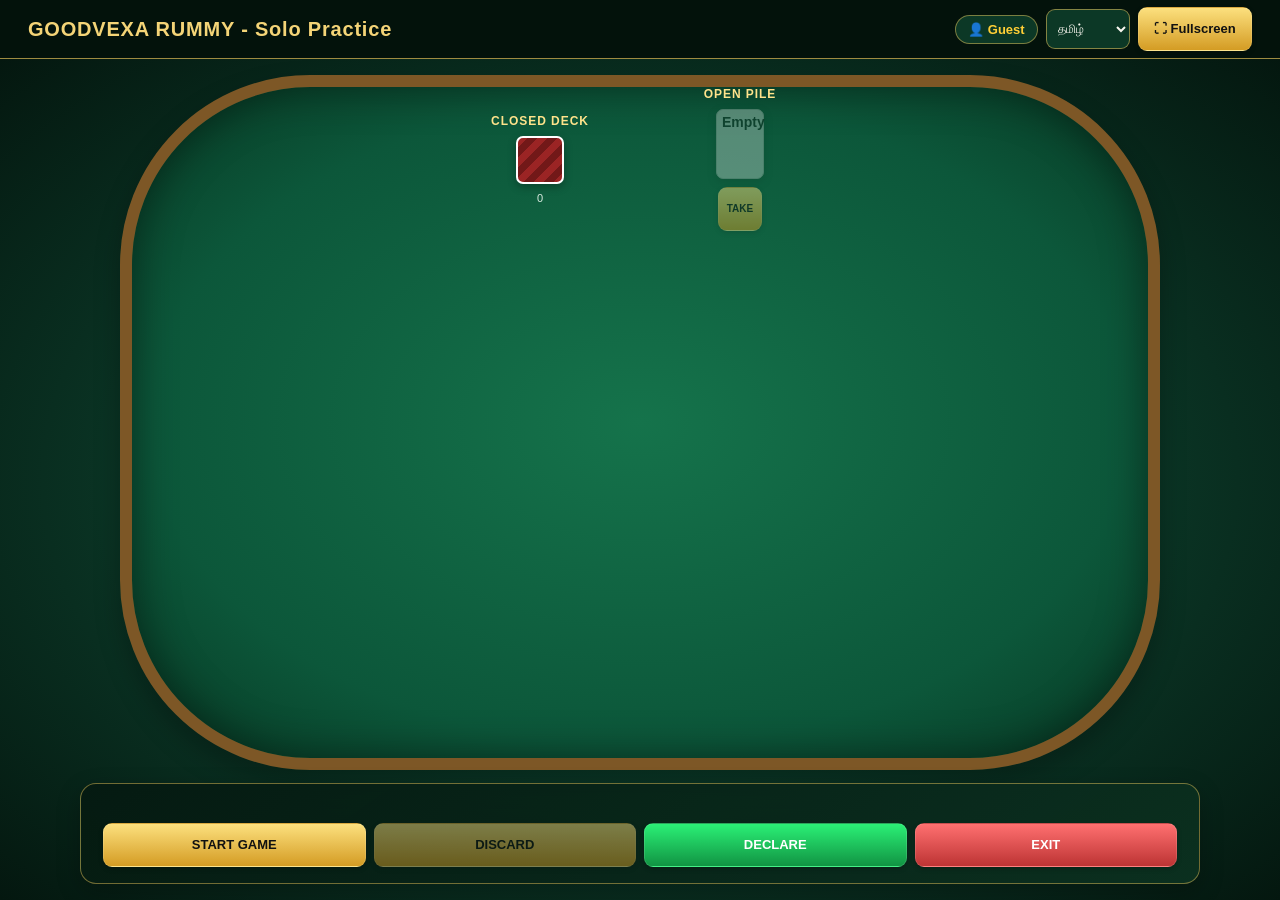
==== commit e71aae04: "Update game.html" ====
--- a/game.html
+++ b/game.html
@@ -125,12 +125,16 @@
   transition: transform .16s ease, box-shadow .16s ease;
 }
 .card.red { color: #c51f32; }
+.card-face { display: flex; flex-direction: column; align-items: flex-start; justify-content: flex-start; gap: 1px; max-width: 100%; }
+.card-rank { font-size: clamp(19px, 2vw, 25px); font-weight: 900; -webkit-text-stroke: .2px currentColor; line-height: .95; letter-spacing: -.045em; }
+.card-suit { font-size: clamp(20px, 2.1vw, 26px); font-weight: 900; -webkit-text-stroke: .2px currentColor; line-height: .9; }
+.card.joker-card .card-rank { font-size: clamp(15px, 1.55vw, 20px); letter-spacing: 0; }
 .card-back { border: 2px solid #fff; background: repeating-linear-gradient(135deg, #9b2424 0 7px, #721818 7px 14px); }
 .card.selected { transform: translateY(-8px); }
 .card.grouped-card {
-  opacity: .68;
+  opacity: 1;
   border-color: #bac7bd;
-  background: #f3f6f3;
+  background: #fff;
   outline: 2px solid rgba(83,215,138,.48);
   outline-offset: -2px;
 }
@@ -153,38 +157,34 @@
   background: linear-gradient(145deg, rgba(5,26,17,.96), rgba(11,48,32,.97));
   box-shadow: 0 8px 24px rgba(0,0,0,.24);
 }
-.hand-meta {
+.practice-groups {
   display: flex;
-  justify-content: space-between;
-  align-items: center;
-  gap: 8px;
-  min-height: 34px;
-}
-.hand-meta-actions { display: flex; align-items: center; gap: 8px; }
-.groups-open-btn, .clear-selection-btn { padding: 7px 11px; }
-.cards-hand {
-  display: flex;
-  flex-direction: row;
-  flex-wrap: nowrap;
-  justify-content: flex-start;
+  flex-flow: row nowrap;
+  align-items: start;
   width: 100%;
   min-width: 0;
-  min-height: 92px;
-  padding: 12px 8px 8px;
-  gap: clamp(3px, .7vw, 9px);
+  gap: clamp(8px, 1.2vw, 16px);
   overflow-x: auto;
   overflow-y: hidden;
+  padding: 10px 1px 5px;
   overscroll-behavior-inline: contain;
   scrollbar-width: thin;
   scrollbar-color: #8e713a rgba(0,0,0,.15);
 }
-.cards-hand .card { flex: 0 0 clamp(43px, 4vw, 54px); width: clamp(43px, 4vw, 54px); height: clamp(64px, 7vh, 78px); }
-.cards-hand .card:first-child { margin-left: 0; }
+#hand[hidden] { display: none !important; }
+.practice-group { flex: 0 0 auto; width: max-content; min-width: max-content; border-radius: 7px 7px 5px 5px; background: rgba(0,0,0,.12); }
+.practice-group-cards { display: flex; flex-wrap: nowrap; align-items: flex-start; justify-content: flex-start; gap: clamp(2px, .35vw, 5px); }
+.practice-group-cards .card { flex: 0 0 clamp(48px, 4vw, 56px); width: clamp(48px, 4vw, 56px); height: clamp(68px, 7vh, 78px); cursor: pointer; }
+.practice-group-label { display: block; width: 100%; min-height: 21px; padding: 4px 7px; border: 0; border-radius: 0 0 5px 5px; color: #fff; font-family: inherit; font-size: 10px; font-weight: 800; line-height: 1.2; letter-spacing: .035em; text-align: center; white-space: nowrap; cursor: pointer; }
+.practice-group.pure .practice-group-label { background: #258447; }
+.practice-group.impure .practice-group-label { background: #167a91; }
+.practice-group.set .practice-group-label { background: #7150a4; }
+.practice-group.unmatched .practice-group-label { background: #a74343; }
 .card[role="button"]:focus-visible, button:focus-visible { outline: 3px solid #fff1a8; outline-offset: 2px; }
 .action-bar {
   width: 100%;
   display: grid;
-  grid-template-columns: repeat(6, minmax(0, 1fr));
+  grid-template-columns: repeat(4, minmax(0, 1fr));
   gap: 8px;
 }
 .btn {
@@ -224,33 +224,7 @@
 .declaration-result { align-self: stretch; max-height: 24vh; overflow: auto; line-height: 1.5; }
 .declaration-result:empty { display: none; }
 .declaration-result div { padding-top: 3px; }
-.groups-dialog {
-  position: fixed;
-  inset: 0;
-  width: min(92vw, 620px);
-  max-width: 620px;
-  max-height: min(82dvh, 700px);
-  margin: auto;
-  padding: clamp(16px, 3vw, 26px);
-  overflow: auto;
-  color: #f7f5ec;
-  border: 1px solid #d6ad45;
-  border-radius: 18px;
-  background: linear-gradient(150deg, #102f22, #071a12);
-  box-shadow: 0 24px 80px rgba(0,0,0,.62);
-  z-index: 1000;
-}
-.groups-dialog::backdrop { background: rgba(0,0,0,.72); backdrop-filter: blur(3px); }
-.dialog-header { display: flex; align-items: center; justify-content: space-between; gap: 16px; margin-bottom: 14px; }
-.dialog-header h2 { color: #f4d477; font-size: clamp(20px, 4vw, 28px); }
-.dialog-close { width: 44px; min-height: 44px; padding: 8px; border-radius: 50%; }
-.groups-container { display: grid; grid-template-columns: 1fr; gap: 10px; max-width: none; max-height: 58dvh; overflow: auto; }
-.group-box { display: flex; flex-direction: column; padding: 12px; gap: 8px; border: 1px solid #d6ad45; border-radius: 11px; background: rgba(0,0,0,.3); }
-.group-box.valid { border-color: #56d98c; }
-.group-box.invalid { border-color: #ff7070; }
-.group-box strong { color: #f4d477; }
-.group-cards { white-space: normal; overflow-wrap: anywhere; }
-.groups-empty { padding: 18px 10px; text-align: center; color: #bfcec4; }
+.groups-empty { grid-column: 1 / -1; padding: 10px; color: #bfcec4; text-align: center; }
 
 @media (max-width: 700px) {
   header { min-height: 48px; padding: 5px 10px; }
@@ -269,8 +243,13 @@
   .deck-box, .discard-box { min-width: 76px; }
   .deck-title { font-size: 10px; }
   .player-area { width: 100%; gap: 6px; padding: 7px; border-radius: 13px; }
-  .cards-hand { min-height: 80px; }
-  .cards-hand .card { flex-basis: 46px; width: 46px; height: 66px; font-size: 13px; }
+  .practice-groups { gap: 8px; }
+  .practice-group-cards { gap: 2px; }
+  .practice-group-cards .card { flex-basis: clamp(29px, 9vw, 40px); width: clamp(29px, 9vw, 40px); height: 54px; padding: 4px 3px; font-size: 12px; }
+  .practice-group-cards .card-rank { font-size: clamp(15px, 2.5vw, 20px); }
+  .practice-group-cards .card-suit { font-size: clamp(17px, 2.9vw, 23px); }
+  .practice-group-cards .card.joker-card .card-rank { font-size: clamp(13px, 2.1vw, 16px); }
+  .practice-group-label { min-height: 20px; font-size: 9px; }
   .action-bar { grid-template-columns: repeat(3, minmax(0, 1fr)); gap: 6px; }
   .action-bar .btn { min-height: 43px; padding: 7px 5px; font-size: 11px; }
   .status-msg { font-size: 12px; }
@@ -280,8 +259,7 @@
   .game-container { min-height: calc(100dvh - 48px); grid-template-rows: auto minmax(150px, 24dvh) auto; overflow: visible; }
   .orientation-note { display: block; }
   .player-area { padding: 9px; }
-  .cards-hand { min-height: 84px; }
-  .groups-dialog { max-height: 88dvh; }
+  .practice-group-cards .card { flex-basis: clamp(36px, 11vw, 48px); width: clamp(36px, 11vw, 48px); height: 62px; }
 }
 @media (orientation: landscape) and (max-height: 600px) {
   header { min-height: 44px; padding: 3px 10px; }
@@ -299,35 +277,18 @@
   .deck-box, .discard-box { width: clamp(76px, 12vw, 104px); min-width: 0; gap: 2px; }
   .deck-title { font-size: 9px; letter-spacing: .04em; }
   .deck-box .card, #discardTop .card { width: 43px; height: 44px; min-height: 0; padding: 3px; font-size: 11px; }
-  #discardTop .card span { font-size: 14px !important; }
+  #discardTop .card-rank { font-size: 15px; }
+  #discardTop .card-suit { font-size: 17px; }
   #deckCount { font-size: 10px !important; line-height: 1; }
   #pileBtn { min-height: 28px; padding: 3px 8px !important; font-size: 10px !important; }
   .player-area { min-height: 0; gap: 2px; padding: 3px 8px; }
-  .hand-meta { min-height: 24px; gap: 5px; font-size: 10px; }
-  .hand-meta-actions { gap: 4px; }
-  .groups-open-btn, .clear-selection-btn { min-height: 28px; padding: 3px 7px; font-size: 10px; }
-  .cards-hand {
-    display: grid;
-    grid-template-columns: repeat(var(--hand-card-count, 13), minmax(0, 1fr));
-    align-items: stretch;
-    gap: clamp(1px, .3vw, 3px);
-    width: 100%;
-    height: clamp(50px, 14dvh, 62px);
-    min-height: 0;
-    padding: 4px 3px;
-    overflow: hidden;
-  }
-  .cards-hand .card {
-    width: 100%;
-    min-width: 0;
-    height: 100%;
-    min-height: 0;
-    padding: 2px;
-    border-radius: 5px;
-    font-size: 10px;
-  }
-  .cards-hand .card small { font-size: clamp(8px, 1.35vw, 10px); }
-  .cards-hand .card span { font-size: clamp(12px, 2.3vw, 16px) !important; }
+  .practice-groups { gap: 7px; padding-bottom: 3px; }
+  .practice-group-cards { gap: 2px; }
+  .practice-group-cards .card { flex-basis: clamp(32px, 5.5vw, 40px); width: clamp(32px, 5.5vw, 40px); height: 48px; padding: 3px; border-radius: 4px; font-size: 10px; }
+  .practice-group-cards .card-rank { font-size: clamp(14px, 2.2vw, 18px); }
+  .practice-group-cards .card-suit { font-size: clamp(16px, 2.5vw, 20px); }
+  .practice-group-cards .card.joker-card .card-rank { font-size: 12px; }
+  .practice-group-label { min-height: 17px; padding: 3px 5px; font-size: 8px; }
   .card.selected { transform: translateY(-4px); }
   .status-msg { max-height: 18px; min-height: 0; padding: 1px 5px; font-size: 9px; line-height: 1.1; overflow: hidden; }
   .status-msg:empty { display: none; }
@@ -387,23 +348,13 @@
   <!-- BOTTOM PLAYER INTERFACE -->
   <section class="player-area" id="playerArea" aria-label="Your hand and game controls">
     
-    <div class="hand-meta">
-      <span id="handCount">Cards: 0</span>
-      <div class="hand-meta-actions">
-        <button type="button" class="btn groups-open-btn" onclick="openGroupsDialog()">Groups (<span id="groupCount">0</span>)</button>
-        <button type="button" class="btn clear-selection-btn" onclick="clearSelection()">Clear selection</button>
-      </div>
-    </div>
-
-    <div class="cards-hand" id="hand" aria-label="Your cards"></div>
+    <div class="practice-groups" id="hand" aria-label="Your card groups" hidden></div>
     <div class="status-msg" id="message" role="status" aria-live="polite">விளையாட்டு முறை ஏற்றப்படுகிறது...</div>
     <p class="orientation-note">Landscape works best. Rotate your device, or continue in portrait.</p>
 
     <!-- GAME CONTROL BUTTONS -->
     <div class="action-bar">
       <button class="btn" onclick="startGame()">START GAME</button>
-      <button class="btn" onclick="sortHand()">SORT</button>
-      <button class="btn" onclick="createGroup()">GROUP</button>
       <button class="btn" onclick="discardSelected()" id="discardBtn" disabled>DISCARD</button>
       <button class="btn btn-declare" onclick="declareRummy()">DECLARE</button>
       <button class="btn btn-exit" onclick="window.location.href='index.html'">EXIT</button>
@@ -413,14 +364,6 @@
   </section>
 </main>
 
-<dialog class="groups-dialog" id="groupsDialog" aria-labelledby="groupsDialogTitle">
-  <div class="dialog-header">
-    <h2 id="groupsDialogTitle">Your groups</h2>
-    <button type="button" class="btn dialog-close" onclick="closeGroupsDialog()" aria-label="Close groups">✕</button>
-  </div>
-  <div class="groups-container" id="groupsDisplay" aria-label="Your card groups"></div>
-</dialog>
-
 <script src="assets/language.js"></script>
 <script src="assets/rummy-rules.js"></script>
 <script>
@@ -431,6 +374,7 @@
 let discardPile = [];
 let selected = [];
 let groups = [];
+let groupTypes = [];
 let mustDiscard = false;
 let gameStarted = false;
 let currentMode = "practice";
@@ -504,13 +448,12 @@
   const color = card.red ? "red" : "";
   const chosen = selectable && selected.includes(index);
   const grouped = selectable && groups.some(group => group.includes(card));
-  const label = card.joker ? "JOKER" : rankText(card);
+  const label = card.joker ? "JK" : rankText(card);
+  const accessibleLabel = card.joker ? "JOKER" : label;
 
   return `
-    <div class="card ${color} ${chosen ? "selected" : ""} ${grouped ? "grouped-card" : ""}" onclick="${selectable ? `selectCard(${index})` : ""}" role="${selectable ? "button" : "img"}" aria-label="${label} ${card.suit}${grouped ? ', grouped' : ''}">
-      <small>${label}</small>
-      <span style="font-size:18px; text-align:center;">${card.suit}</span>
-      <small style="text-align:right;">${label}</small>
+    <div class="card ${color} ${card.joker ? "joker-card" : ""} ${chosen ? "selected" : ""} ${grouped ? "grouped-card" : ""}" ${selectable ? `onclick="selectCard(${index}, event)" draggable="true" ondragstart="startCardDrag(${index}, event)" ondragend="endCardDrag(event)" ontouchstart="startTouchDrag(${index}, event)"` : ""} role="${selectable ? "button" : "img"}" aria-label="${accessibleLabel} ${card.suit}${grouped ? ', grouped' : ''}">
+      <span class="card-face"><strong class="card-rank">${label}</strong><span class="card-suit">${card.suit}</span></span>
     </div>
   `;
 }
@@ -522,11 +465,14 @@
   discardPile = [];
   selected = [];
   groups = [];
+  groupTypes = [];
   mustDiscard = false;
   gameStarted = true;
   document.getElementById("declarationResult").textContent = "";
 
   for (let i = 0; i < 13; i++) hand.push(deck.pop());
+  sortHand();
+  initializeGroups();
   discardPile.push(deck.pop());
 
   showMessage("Game started. Draw a card, then discard one card to finish your turn.");
@@ -535,11 +481,20 @@
 
 function render() {
   const handElement = document.getElementById("hand");
-  handElement.style.setProperty("--hand-card-count", String(Math.max(hand.length, 13)));
-  handElement.innerHTML = hand.map((card, index) => cardHTML(card, index, true)).join("");
+  if (currentMode === "practice") handElement.hidden = !gameStarted || hand.length === 0;
+  ensureFourGroups();
+  handElement.innerHTML = groups.map((group, index) => {
+    const validation = RummyEngine.validateGroup(group);
+    const type = validation.valid ? validation.type : "Unmatched cards";
+    const key = type === "Pure Sequence" ? "pure" : type === "Impure Sequence" ? "impure" : type === "Set" ? "set" : "unmatched";
+    const label = type === "Unmatched cards" ? "UNMATCHED" : type.toUpperCase();
+    const cards = group.map(card => cardHTML(card, hand.indexOf(card), true)).join("");
+    return `<section class="practice-group ${key}" data-group-index="${index}" aria-label="${label}" role="group" ondragover="allowGroupDrop(event)" ondrop="dropCardsIntoGroup(${index}, event)">
+      <div class="practice-group-cards">${cards}</div>
+      <button type="button" class="practice-group-label" data-group-index="${index}" onclick="moveSelectedToGroup(${index}, event)" aria-label="Move selected cards to ${label.toLowerCase()}">${label}</button>
+    </section>`;
+  }).join("");
   document.getElementById("deckCount").textContent = String(deck.length);
-  document.getElementById("handCount").textContent = `Cards: ${hand.length}${mustDiscard ? " · discard 1" : ""}`;
-  document.getElementById("groupCount").textContent = String(groups.length);
   document.getElementById("drawBtn").disabled = !gameStarted || mustDiscard || deck.length === 0;
 
   const top = discardPile[discardPile.length - 1];
@@ -548,40 +503,147 @@
   document.getElementById("pileBtn").disabled = !gameStarted || mustDiscard || discardPile.length === 0;
   document.getElementById("discardBtn").disabled = !gameStarted || !mustDiscard || selected.length !== 1;
 
-  const groupedCards = groups.flat();
-  document.getElementById("discardBtn").disabled = document.getElementById("discardBtn").disabled || groupedCards.includes(hand[selected[0]]);
-
-  document.getElementById("groupsDisplay").innerHTML = groups.length ? groups.map((group, gIndex) => {
-    const validation = RummyEngine.validateGroup(group);
-    const cardsTxt = group.map(c => c.joker ? "Joker" : rankText(c) + c.suit).join(" · ");
-    return `
-      <div class="group-box ${validation.valid ? "valid" : "invalid"}">
-        <strong>Group ${gIndex + 1}: ${validation.type}</strong>
-        <span class="group-cards">${cardsTxt}</span>
-        <button type="button" class="btn" onclick="removeGroup(${gIndex})" aria-label="Remove group ${gIndex + 1}">Remove group</button>
-      </div>
-    `;
-  }).join("") : '<p class="groups-empty">No groups yet. Select valid cards and choose GROUP.</p>';
-}
-
-function openGroupsDialog() {
-  const dialog = document.getElementById("groupsDialog");
-  if (typeof dialog.showModal === "function") dialog.showModal();
-  else dialog.setAttribute("open", "");
-}
-
-function closeGroupsDialog() {
-  const dialog = document.getElementById("groupsDialog");
-  if (typeof dialog.close === "function") dialog.close();
-  else dialog.removeAttribute("open");
-}
-
-function selectCard(index) {
+}
+
+function ensureFourGroups() {
+  while (groups.length < 4) groups.push([]);
+  if (groups.length > 4) {
+    groups[3].push(...groups.splice(4).flat());
+  }
+  for (let index = 0; index < 4; index++) {
+    if (!Array.isArray(groups[index])) groups[index] = [];
+  }
+  groupTypes = groups.map(group => {
+    const result = RummyEngine.validateGroup(group);
+    return result.valid ? result.type : "Unmatched cards";
+  });
+}
+
+function sortGroupCards(group) {
+  const suitOrder = { "♠": 1, "♥": 2, "♦": 3, "♣": 4 };
+  group.sort((first, second) => {
+    if (first.joker && second.joker) return String(first.id).localeCompare(String(second.id));
+    if (first.joker) return 1;
+    if (second.joker) return -1;
+    return (first.rank - second.rank) || (suitOrder[first.suit] - suitOrder[second.suit]);
+  });
+}
+
+function initializeGroups() {
+  groups = [hand.slice(0, 3), hand.slice(3, 6), hand.slice(6, 9), hand.slice(9, 13)];
+  groups.forEach(sortGroupCards);
+  ensureFourGroups();
+}
+
+function analyzeHand() {
+  ensureFourGroups();
+}
+
+function moveSelectedToGroup(destination, event) {
+  if (event && typeof event.stopPropagation === "function") event.stopPropagation();
+  destination = Number(event && event.currentTarget && event.currentTarget.dataset
+    ? event.currentTarget.dataset.groupIndex
+    : destination);
+  if (!gameStarted || !Number.isInteger(destination) || destination < 0 || destination >= 4 || selected.length === 0) return;
+  moveCardsToGroup(selected, destination);
+}
+
+function moveCardsToGroup(cardIndexes, destination) {
+  if (!gameStarted || !Number.isInteger(destination) || destination < 0 || destination >= 4) return;
+  ensureFourGroups();
+  const moving = [...new Set(cardIndexes.map(index => hand[index]).filter(Boolean))]
+    .sort((first, second) => hand.indexOf(first) - hand.indexOf(second));
+  if (!moving.length) return;
+  const affectedGroups = new Set([destination]);
+  moving.forEach(card => {
+    groups.forEach((group, source) => {
+      if (source !== destination) {
+        const cardIndex = group.indexOf(card);
+        if (cardIndex !== -1) {
+          group.splice(cardIndex, 1);
+          affectedGroups.add(source);
+        }
+      }
+    });
+    if (!groups[destination].includes(card)) groups[destination].push(card);
+  });
+  affectedGroups.forEach(index => sortGroupCards(groups[index]));
+  selected = [];
+  analyzeHand();
+  render();
+}
+
+function startCardDrag(index, event) {
+  if (!event.dataTransfer) return;
+  event.dataTransfer.setData("text/plain", String(index));
+  event.dataTransfer.effectAllowed = "move";
+  if (event.currentTarget.classList) event.currentTarget.classList.add("dragging-card");
+}
+
+function endCardDrag(event) {
+  if (event.currentTarget && event.currentTarget.classList) event.currentTarget.classList.remove("dragging-card");
+}
+
+function allowGroupDrop(event) {
+  event.preventDefault();
+  if (event.dataTransfer) event.dataTransfer.dropEffect = "move";
+}
+
+function dropCardsIntoGroup(destination, event) {
+  event.preventDefault();
+  event.stopPropagation();
+  if (!event.dataTransfer) return;
+  const draggedIndex = Number(event.dataTransfer.getData("text/plain"));
+  if (!Number.isInteger(draggedIndex) || !hand[draggedIndex]) return;
+  const cardIndexes = selected.includes(draggedIndex) ? selected : [draggedIndex];
+  moveCardsToGroup(cardIndexes, destination);
+}
+
+let activeTouchDrag = null;
+function startTouchDrag(index, event) {
+  if (!event.touches || event.touches.length !== 1) return;
+  const touch = event.touches[0];
+  activeTouchDrag = { index, startX: touch.clientX, startY: touch.clientY, dragging: false, target: -1 };
+  document.addEventListener("touchmove", updateTouchDrag, { passive: false });
+  document.addEventListener("touchend", finishTouchDrag, { once: true });
+  document.addEventListener("touchcancel", cancelTouchDrag, { once: true });
+}
+
+function updateTouchDrag(event) {
+  if (!activeTouchDrag || !event.touches || !event.touches.length) return;
+  const touch = event.touches[0];
+  const dx = touch.clientX - activeTouchDrag.startX;
+  const dy = touch.clientY - activeTouchDrag.startY;
+  if (!activeTouchDrag.dragging && Math.hypot(dx, dy) > 8) activeTouchDrag.dragging = true;
+  if (!activeTouchDrag.dragging) return;
+  event.preventDefault();
+  const target = document.elementFromPoint(touch.clientX, touch.clientY);
+  const group = target && target.closest("[data-group-index]");
+  activeTouchDrag.target = group ? Number(group.dataset.groupIndex) : -1;
+}
+
+function finishTouchDrag(event) {
+  const drag = activeTouchDrag;
+  activeTouchDrag = null;
+  document.removeEventListener("touchmove", updateTouchDrag);
+  document.removeEventListener("touchcancel", cancelTouchDrag);
+  if (!drag || !drag.dragging) return;
+  const touch = event.changedTouches && event.changedTouches[0];
+  const target = touch && document.elementFromPoint(touch.clientX, touch.clientY);
+  const group = target && target.closest("[data-group-index]");
+  const destination = group ? Number(group.dataset.groupIndex) : drag.target;
+  const cardIndexes = selected.includes(drag.index) ? selected : [drag.index];
+  moveCardsToGroup(cardIndexes, destination);
+}
+
+function cancelTouchDrag() {
+  activeTouchDrag = null;
+  document.removeEventListener("touchmove", updateTouchDrag);
+}
+
+function selectCard(index, event) {
+  if (event && typeof event.stopPropagation === "function") event.stopPropagation();
   if (!gameStarted) return;
-  if (groups.flat().includes(hand[index])) {
-    showMessage("Remove this card from its group before selecting it.");
-    return;
-  }
   if (selected.includes(index)) {
     selected = selected.filter(i => i !== index);
   } else {
@@ -597,7 +659,11 @@
 
 function drawFromDeck() {
   if (!gameStarted || mustDiscard || deck.length === 0) return;
-  hand.push(deck.pop());
+  const card = deck.pop();
+  hand.push(card);
+  ensureFourGroups();
+  groups[3].push(card);
+  sortGroupCards(groups[3]);
   mustDiscard = true;
   selected = [];
   document.getElementById("declarationResult").textContent = "";
@@ -607,7 +673,11 @@
 
 function drawFromDiscard() {
   if (!gameStarted || mustDiscard || discardPile.length === 0) return;
-  hand.push(discardPile.pop());
+  const card = discardPile.pop();
+  hand.push(card);
+  ensureFourGroups();
+  groups[3].push(card);
+  sortGroupCards(groups[3]);
   mustDiscard = true;
   selected = [];
   document.getElementById("declarationResult").textContent = "";
@@ -617,14 +687,17 @@
 
 function discardSelected() {
   if (!mustDiscard || selected.length !== 1) return;
-  if (groups.some(group => group.includes(hand[selected[0]]))) {
-    showMessage("Remove this card from its group before discarding it.");
-    return;
-  }
-  const card = hand.splice(selected[0], 1)[0];
+  const card = hand[selected[0]];
+  groups.forEach(group => {
+    const groupIndex = group.indexOf(card);
+    if (groupIndex !== -1) group.splice(groupIndex, 1);
+  });
+  groups.forEach(sortGroupCards);
+  hand.splice(selected[0], 1);
   discardPile.push(card);
   selected = [];
   mustDiscard = false;
+  analyzeHand();
   document.getElementById("declarationResult").textContent = "";
   render();
   showMessage("Card discarded. Draw a card for your next turn.");
@@ -646,46 +719,27 @@
 // ஒரு Group செல்லுபடியாகும் Sequence அல்லது Set ஆக உள்ளதா?
 // GROUP CREATE
 function createGroup() {
-  if (!gameStarted || selected.length < 3) {
-    showMessage("Group உருவாக்க குறைந்தது 3 கார்டுகளைத் தேர்ந்தெடுக்கவும்.");
+  if (!gameStarted || selected.length === 0) {
+    showMessage("Move one or more selected cards into a group.");
     return;
   }
-
   if (mustDiscard) {
-    showMessage("Discard a card to finish your turn before creating groups.");
+    showMessage("Discard a card to finish your turn before moving groups.");
     return;
   }
-
-  // ஏற்கனவே Group-ல் உள்ள கார்டுகளை மீண்டும் சேர்க்கக்கூடாது.
-  const alreadyGrouped = groups.flat();
-
-  if (selected.some(i => alreadyGrouped.includes(hand[i]))) {
-    showMessage("இந்த கார்டு ஏற்கனவே Group-ல் உள்ளது!");
-    return;
-  }
-
-  const groupCards = selected.map(i => hand[i]);
-  const result = RummyEngine.validateGroup(groupCards);
-  if (!result.valid) {
-    showMessage(result.message);
-    return;
-  }
-
-  groups.push(groupCards);
+  moveSelectedToGroup(3);
+  document.getElementById("declarationResult").textContent = "";
+}
+
+// REMOVE GROUP
+function removeGroup(index) {
+  if (!groups[index] || index === 3) return;
+  groups[3].push(...groups[index]);
+  sortGroupCards(groups[3]);
+  groups[index] = [];
   selected = [];
   document.getElementById("declarationResult").textContent = "";
-
-  render();
-
-  showMessage(`✅ ${result.type} created.`);
-}
-
-// REMOVE GROUP
-function removeGroup(index) {
-  if (!groups[index]) return;
-  groups.splice(index, 1);
-  selected = [];
-  document.getElementById("declarationResult").textContent = "";
+  analyzeHand();
   render();
 }
 
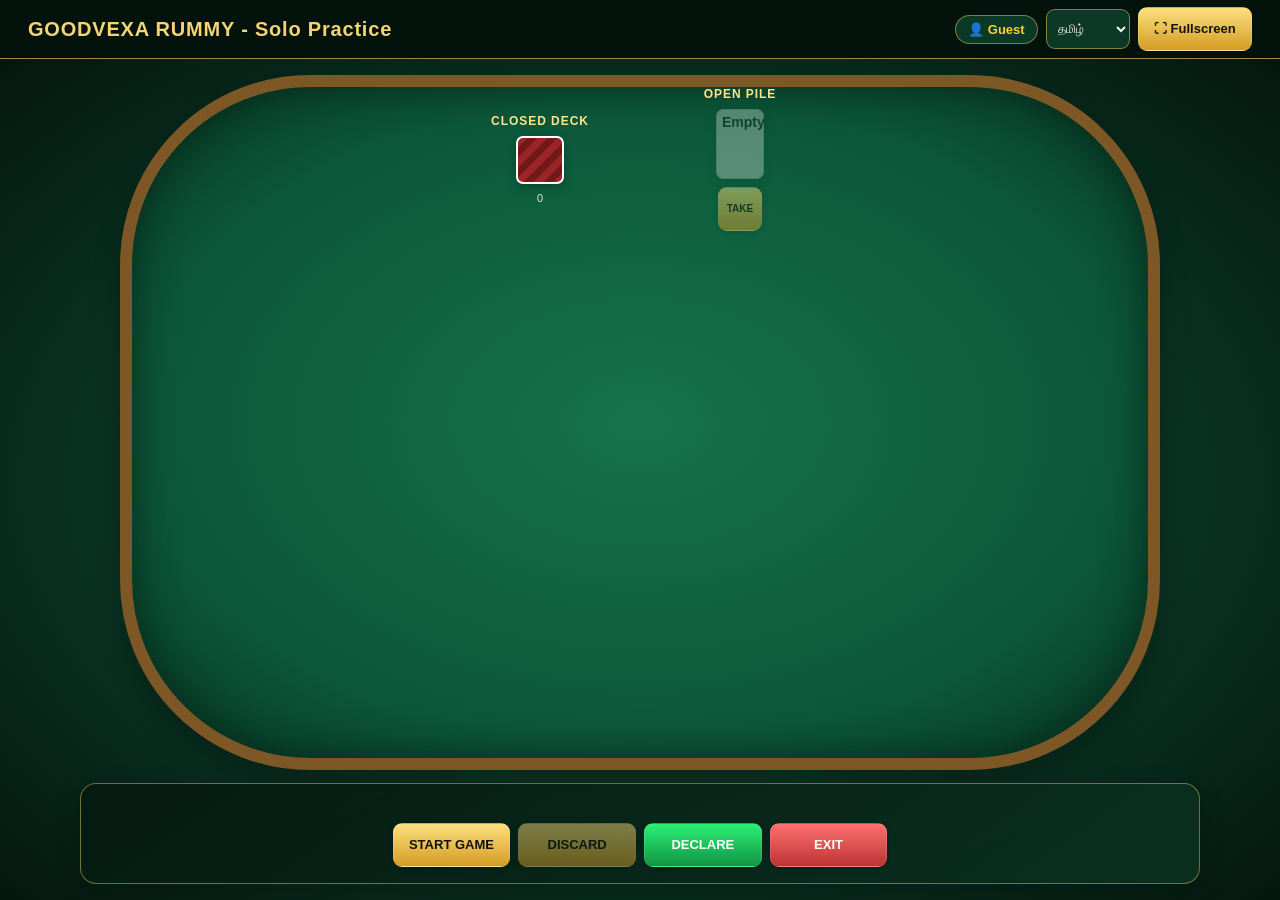
==== commit 9fb4ad47: "Update game.html" ====
--- a/game.html
+++ b/game.html
@@ -161,6 +161,7 @@
   display: flex;
   flex-flow: row nowrap;
   align-items: start;
+  justify-content: safe center;
   width: 100%;
   min-width: 0;
   gap: clamp(8px, 1.2vw, 16px);
@@ -182,9 +183,12 @@
 .practice-group.unmatched .practice-group-label { background: #a74343; }
 .card[role="button"]:focus-visible, button:focus-visible { outline: 3px solid #fff1a8; outline-offset: 2px; }
 .action-bar {
-  width: 100%;
+  width: max-content;
+  max-width: 100%;
+  margin-inline: auto;
   display: grid;
   grid-template-columns: repeat(4, minmax(0, 1fr));
+  justify-self: center;
   gap: 8px;
 }
 .btn {
@@ -250,7 +254,7 @@
   .practice-group-cards .card-suit { font-size: clamp(17px, 2.9vw, 23px); }
   .practice-group-cards .card.joker-card .card-rank { font-size: clamp(13px, 2.1vw, 16px); }
   .practice-group-label { min-height: 20px; font-size: 9px; }
-  .action-bar { grid-template-columns: repeat(3, minmax(0, 1fr)); gap: 6px; }
+  .action-bar { grid-template-columns: repeat(4, minmax(0, 1fr)); gap: 6px; }
   .action-bar .btn { min-height: 43px; padding: 7px 5px; font-size: 11px; }
   .status-msg { font-size: 12px; }
 }
@@ -292,7 +296,7 @@
   .card.selected { transform: translateY(-4px); }
   .status-msg { max-height: 18px; min-height: 0; padding: 1px 5px; font-size: 9px; line-height: 1.1; overflow: hidden; }
   .status-msg:empty { display: none; }
-  .action-bar { grid-template-columns: repeat(6, minmax(0, 1fr)); gap: 4px; }
+  .action-bar { grid-template-columns: repeat(4, minmax(0, 1fr)); gap: 4px; }
   .action-bar .btn { min-height: 34px; padding: 3px 2px; font-size: 9px; }
 }
 @media (min-width: 701px) and (min-height: 750px) {
